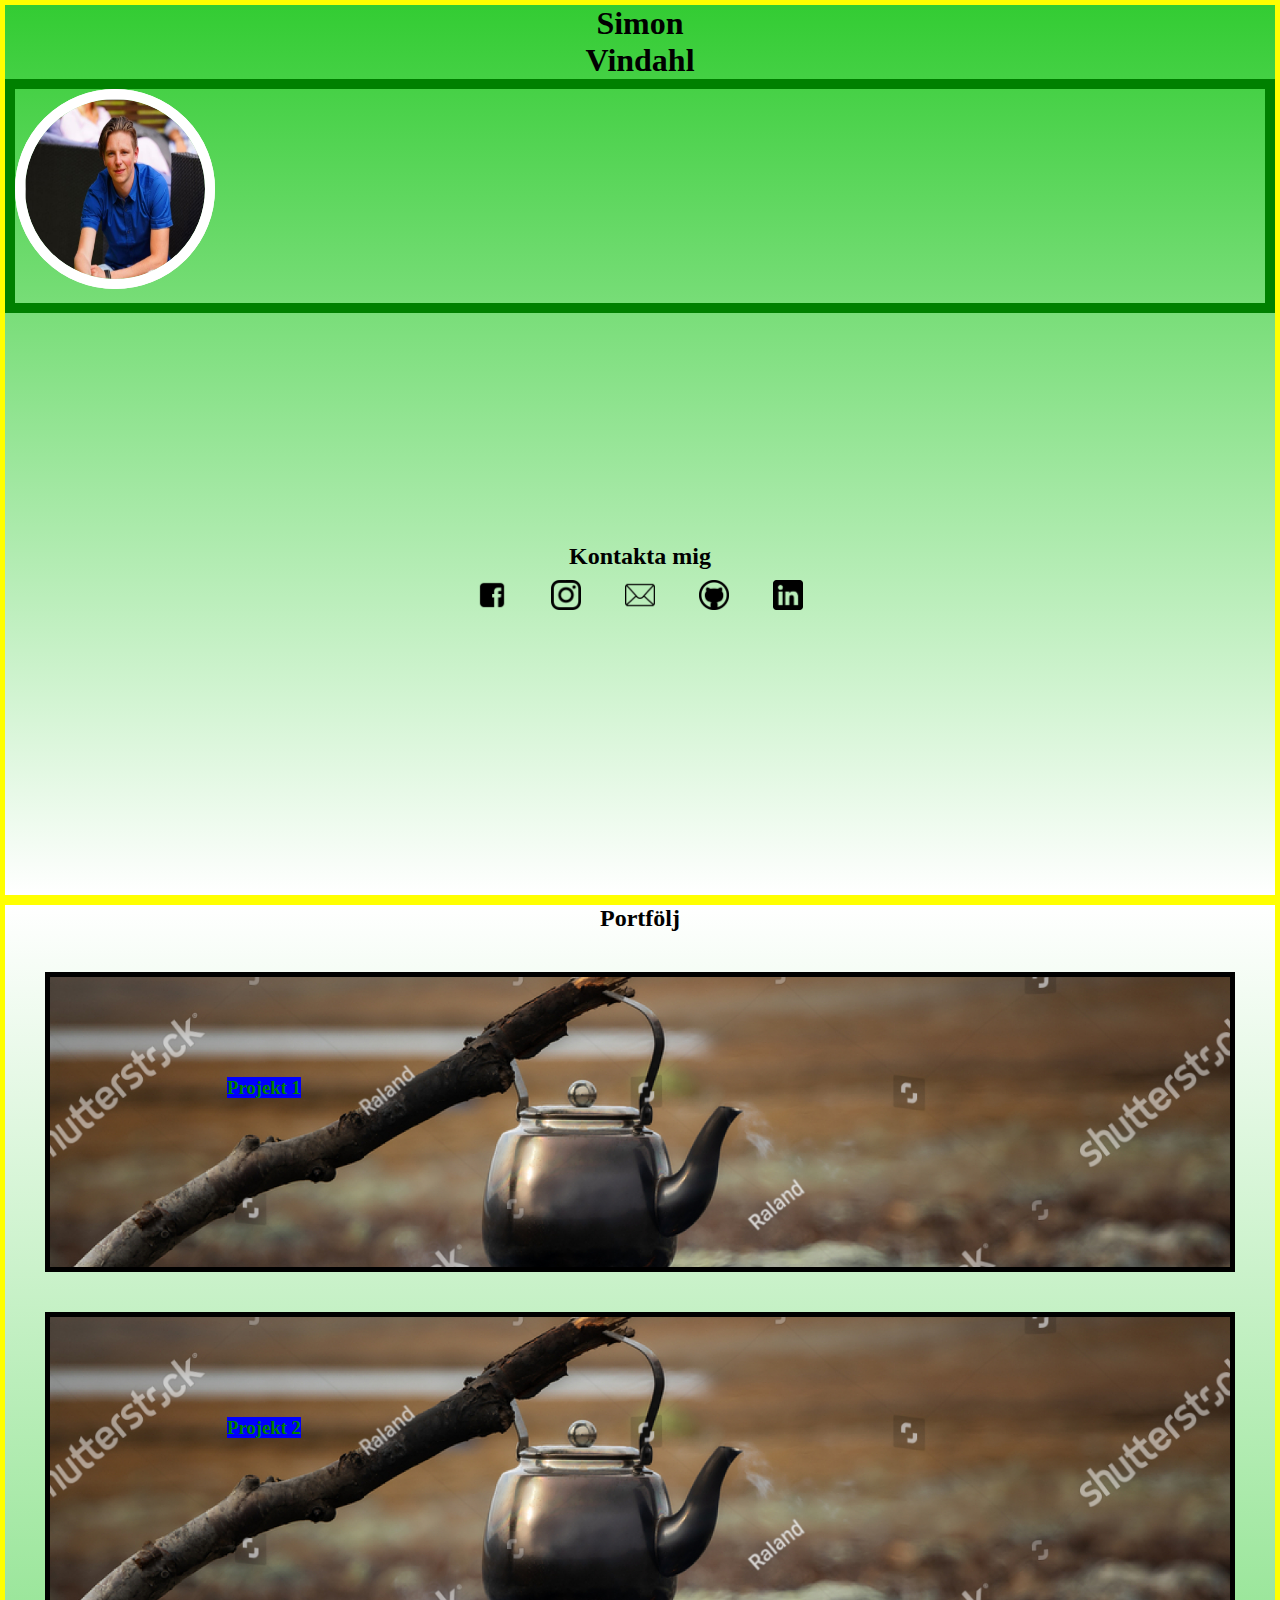
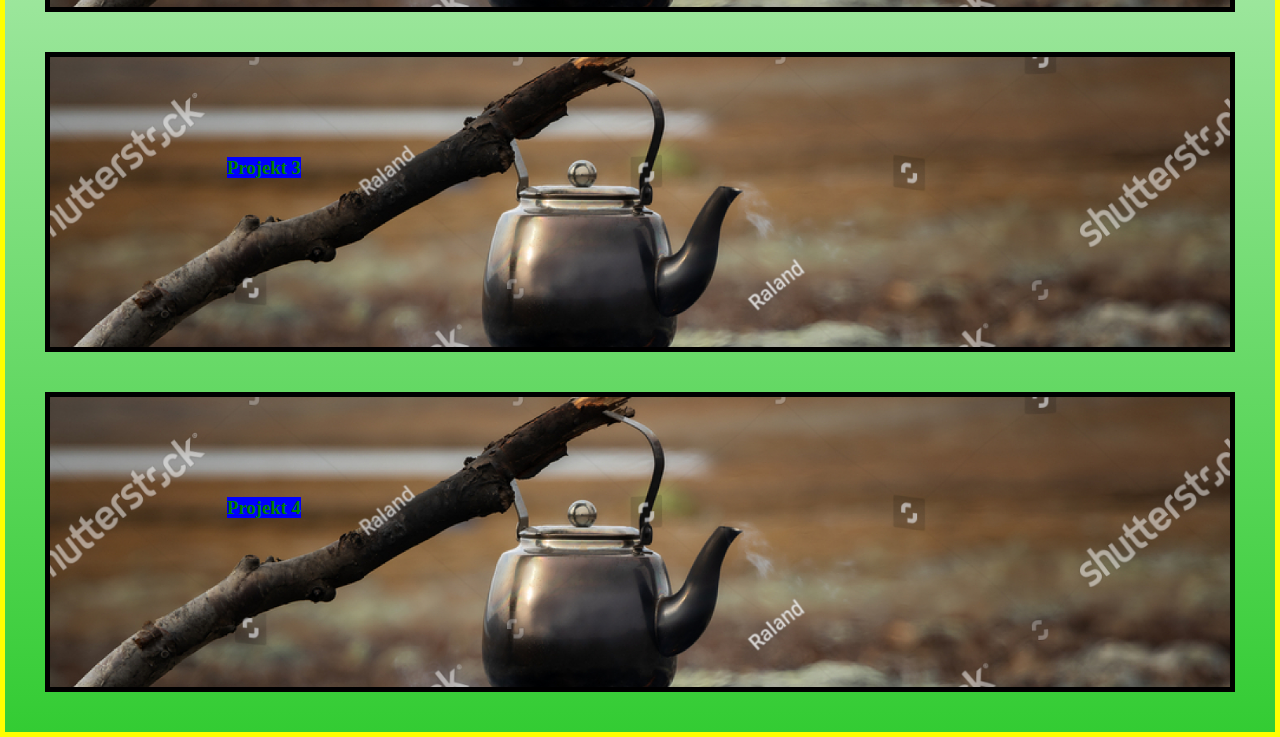
==== cv-test/index.html @ 83902703 "2.0" ====
<!DOCTYPE html>
<html lang="en">
  <head>
    <link rel="stylesheet" href="style.css" type="text/css" />
    <meta charset="UTF-8" />
    <meta http-equiv="X-UA-Compatible" content="IE=edge" />
    <meta name="viewport" content="width=device-width, initial-scale=1.0" />
    <title>Document</title>
  </head>
  <body>
    <header></header>
    <section class="section-one">
      <div class="heading-profile">
        <h1>
          Simon<br />
          Vindahl
        </h1>
        <div class="profile-picture">
          <img
            class="center"
            src="https://acegif.com/wp-content/uploads/gif/confetti-10.gif"
            style="width: 200px; max-width: 200px; height: 200px"
          />
          <img
            class="center-me"
            src="me.klippt.jpg"
            style="width: 200px; max-width: 200px; height: 200px"
          />
        </div>
      </div>
      <div class="contact">
        <h2>Kontakta mig</h2>
        <ul>
          <li>
            <a href="#"> <img alt="Facebook" src="facebook.png" /></a>
          </li>
          <li>
            <a href="#"> <img alt="Instagram" src="instagram.png" /></a>
          </li>
          <li>
            <a href="#"> <img alt="Mail" src="mail.png" /></a>
          </li>
          <li>
            <a href="#"> <img alt="Github" src="github.png" /></a>
          </li>
          <li>
            <a href="#"> <img alt="Linkedin" src="linkedin.png" /></a>
          </li>
        </ul>
      </div>
    </section>
    <section class="section-two">
      <h2>Portfölj</h2>
      <div class="portfolio">
        <article class="box portfolio-one">
          <a href="#">
            <h3>
              <span>Projekt 1</span>
            </h3></a
          >
        </article>
        <article class="box portfolio-two">
          <a href="#">
            <h3><span>Projekt 2</span></h3></a
          >
        </article>
        <article class="box portfolio-three">
          <a href="#">
            <h3><span>Projekt 3</span></h3></a
          >
        </article>
        <article class="box portfolio-four">
          <a href="#">
            <h3><span>Projekt 4</span></h3></a
          >
        </article>
      </div>
    </section>
    <section class="section-three"></section>
  </body>
</html>
---- cv-test/style.css ----
html{
    scroll-behavior: smooth;
  }
  body, html {
    width: 100%;
    height: 100%;
    margin: 0;
    font-family: Rubik, 'Times New Roman', Times, serif;
    
  }
  * {
    box-sizing: border-box;
    margin: 0;
    padding: 0;
  }


  .section-one{
    position:relative;
    background: linear-gradient(to bottom, #33cc33 0%, #ffffff 100%);
    border: 5px solid yellow;
    min-height: 100vh;
  }

  

  .section-one h1{
    text-align: center;
    
  }

  .profile-picture{
    border: 10px solid green;
    position: relative;
    
  
  } 

  .profile-picture img{
    animation-duration: 1000ms;
    animation-iteration-count: infinite;
    animation-timing-function: linear; 
    animation-name: spin;

  }

  @keyframes spin {
    from {
        transform:rotate(0deg);
    }
    to {
        transform:rotate(360deg);
    }
}

  .profile-picture img{
    border: 10px solid white;
    border-radius: 150px;

  }


  .center {
    
    
    position: relative;
  top: 0;
  left: 0;
  border: 1px red solid;
  z-index: 1;
  }

  .center-me{
    position: absolute;
    top: 0;
    left: 0;
    z-index: 0;
  }

.contact{

  min-height: 60vh;
  display: flex;
  align-items: center;
    flex-direction: column;
  justify-content: center;  
}

.contact li{
    display: inline-block;
     padding: 10px 20px; 
    
    
    
}

.contact li img{
  width:30px;
  height: 30px;
  
}



.section-two{
    position:relative;
    background: linear-gradient(to bottom, #ffffff 0%, #33cc33 100%);
    border: 5px solid yellow;
    min-height: 100vh;
  }

  .section-two h2{
    text-align: center;
    
  }

 .portfolio a{
  position: absolute;
  width: 100%;
  height: 100%;
  z-index: 1;
     
    
  } 

  .link-one span{
    position: absolute;
  width: 100%;
  height: 100%;
  top: 0;
  left: 0;
  z-index: 1;
    
  }


  .portfolio span {
color: green;
background-color: blue;
margin: 15%;

}

.portfolio h3{
    position:relative;
    top:100px;
    overflow: hidden;
    white-space: nowrap;    
}

  .portfolio-one{
margin: 40px;
height:300px;
border: 5px solid black;
background: url("bakgrund.jpg") no-repeat center;
background-size: cover;
background-color: #cccccc;
position: relative;

}

.portfolio-two{
    margin: 40px;
    height:300px;
    border: 5px solid black;
    background: url("bakgrund.jpg") no-repeat center;
    background-size: cover;
    background-color: #cccccc;
    position: relative;
  }

.portfolio-three{
    margin: 40px;
    height:300px;
    border: 5px solid black;
    background: url("bakgrund.jpg") no-repeat center;
    background-size: cover;
    background-color: #cccccc;
    position: relative;
  } 

  .portfolio-four{
      margin: 40px;
      height:300px;
      border: 5px solid black;
      background: url("bakgrund.jpg") no-repeat center;
      background-size: cover;
      background-color: #cccccc;
      position: relative;
    } 

    .portfolio-one:hover{
      opacity: 60%;
      border-color: white;
      transition: all 1s;
      box-shadow: 0 0 20px 20px #000000;
    }

    .portfolio-two:hover{
      opacity: 60%;
      border-color: white;
      transition: all 1s;
      box-shadow: 0 0 20px 20px #000000;
    }
    .portfolio-three:hover{
      opacity: 60%;
      border-color: white;
      transition: all 1s;
      box-shadow: 0 0 20px 20px #000000;
    }
    .portfolio-four:hover{
      opacity: 60%;
      border-color: white;
      transition: all 1s;
      box-shadow: 0 0 20px 20px #000000;
    }
.box{
  transition: all 1s;
}
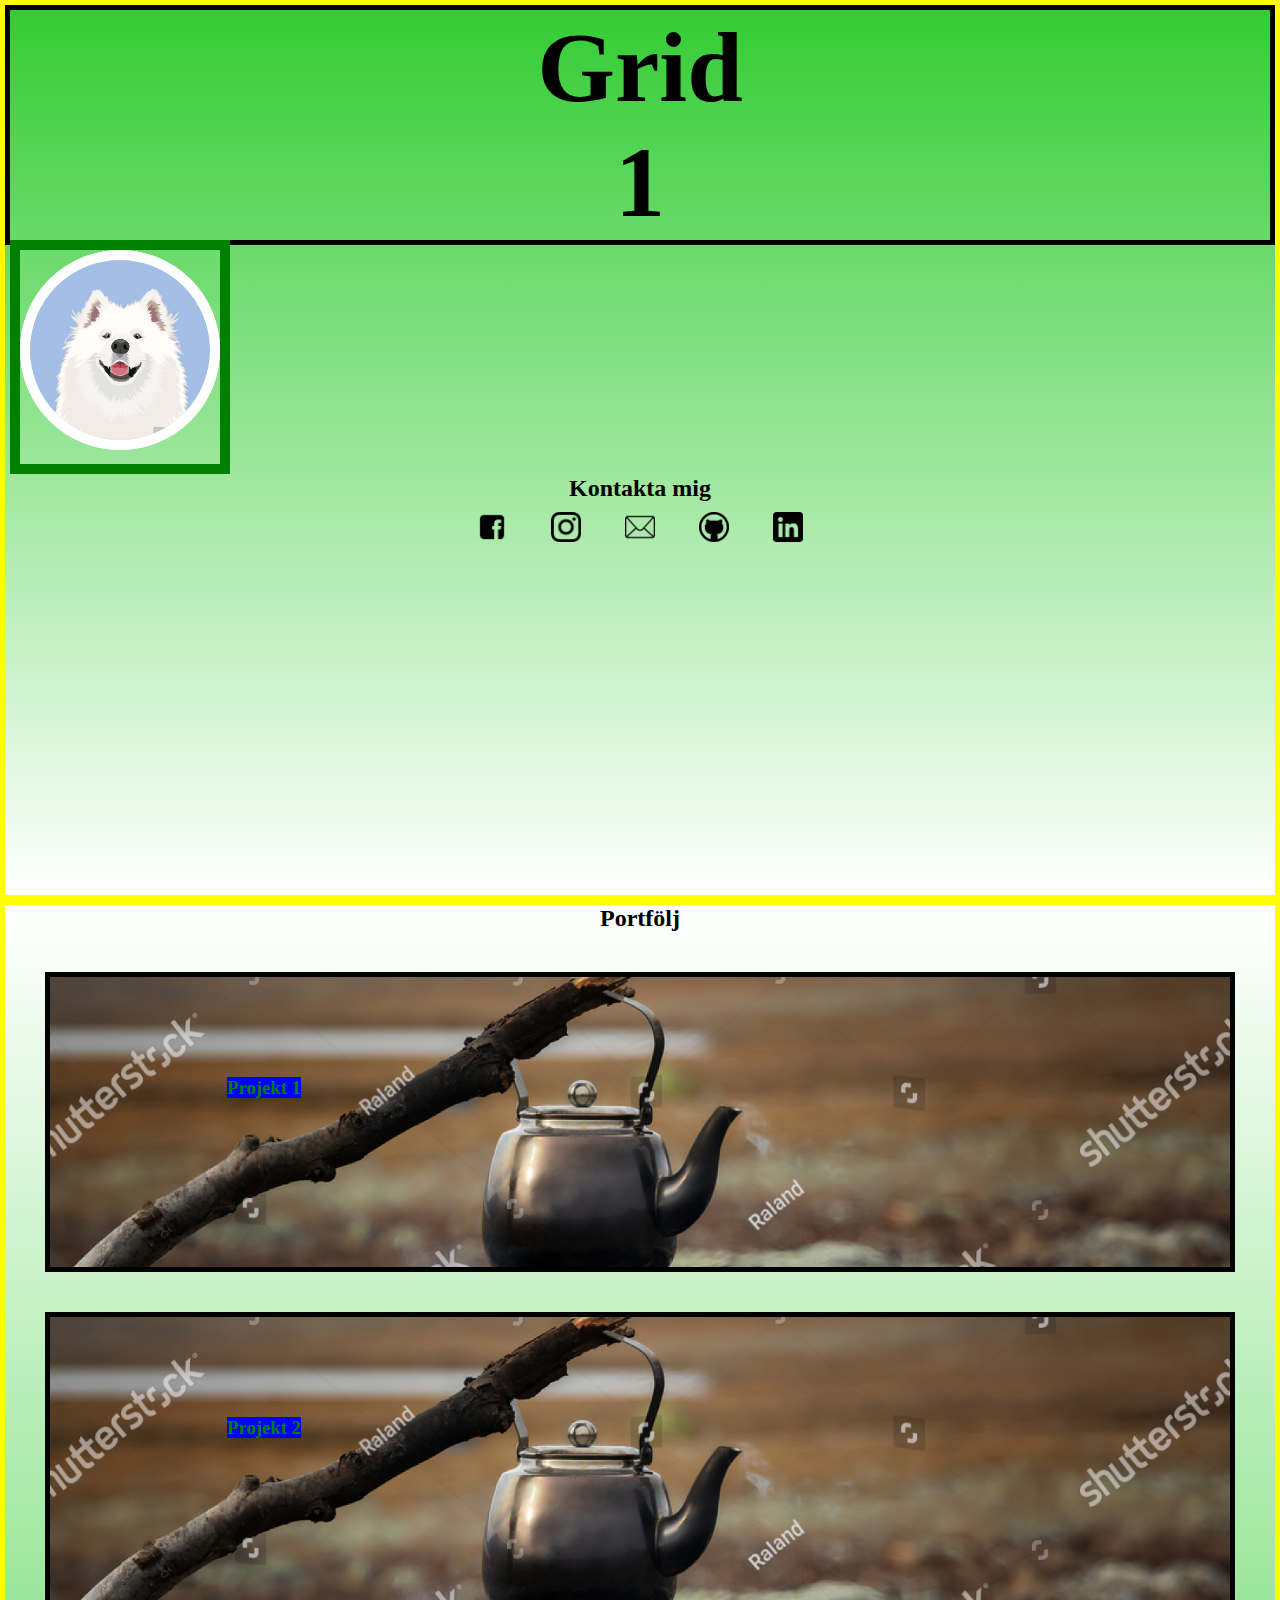
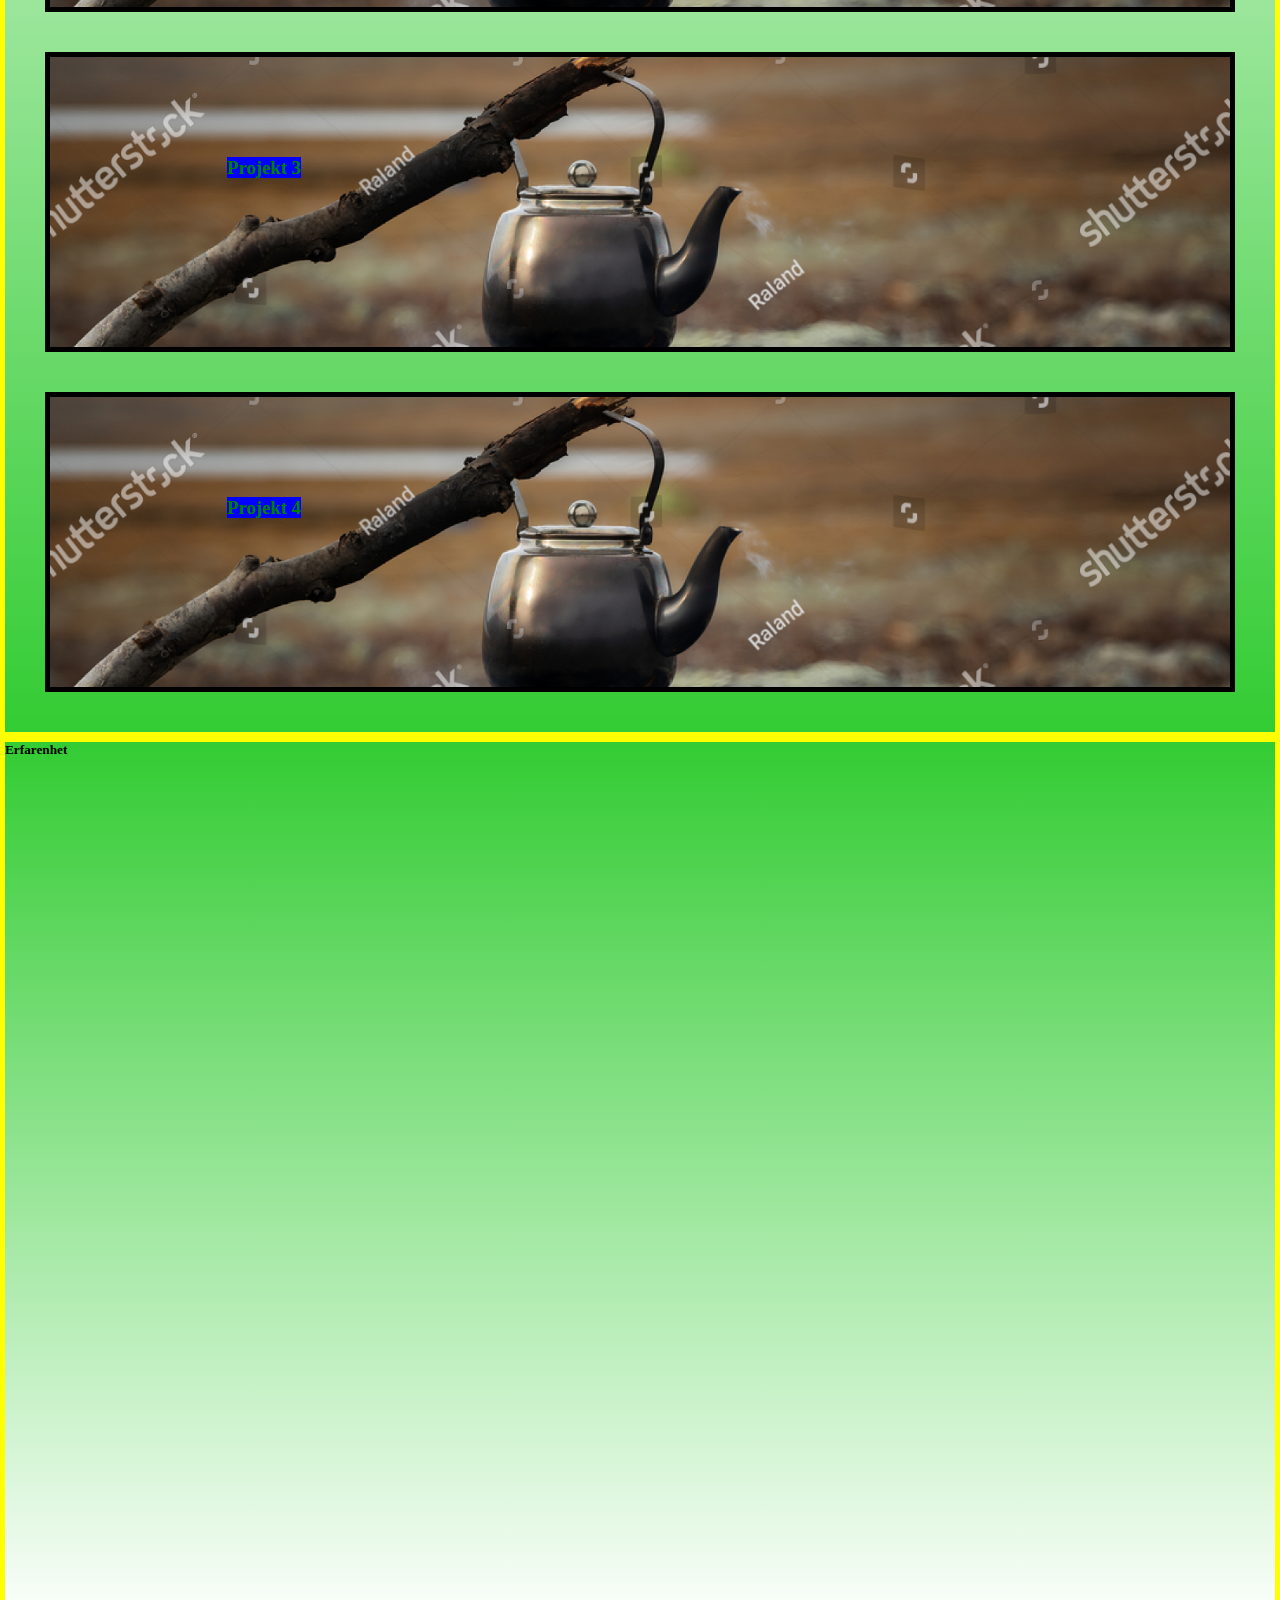
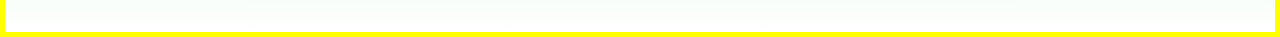
==== commit b32e71c6: "3.0" ====
--- a/cv-test/index.html
+++ b/cv-test/index.html
@@ -8,45 +8,55 @@
     <title>Document</title>
   </head>
   <body>
-    <header></header>
+    <header>
+      <!-- Menu -->
+    </header>
     <section class="section-one">
-      <div class="heading-profile">
-        <h1>
-          Simon<br />
-          Vindahl
-        </h1>
-        <div class="profile-picture">
-          <img
-            class="center"
-            src="https://acegif.com/wp-content/uploads/gif/confetti-10.gif"
-            style="width: 200px; max-width: 200px; height: 200px"
-          />
-          <img
-            class="center-me"
-            src="me.klippt.jpg"
-            style="width: 200px; max-width: 200px; height: 200px"
-          />
+      <div class="grid-container">
+        <div class="grid-item-1">
+          <h1>
+            Grid<br />
+            1
+          </h1>
+        </div>
+        <div class="grid-item-2">
+          <div class="profile-picture">
+            <img
+              class="center"
+              src="https://acegif.com/wp-content/uploads/gif/confetti-10.gif"
+              style="width: 200px; max-width: 200px; height: 200px"
+            />
+            <!-- Ändra storlek -->
+            <img
+              class="center-me"
+              src="me.klippt.jpg"
+              style="width: 200px; max-width: 200px; height: 200px"
+            />
+            <!-- Ändra storlek -->
+          </div>
         </div>
       </div>
       <div class="contact">
         <h2>Kontakta mig</h2>
-        <ul>
-          <li>
-            <a href="#"> <img alt="Facebook" src="facebook.png" /></a>
-          </li>
-          <li>
-            <a href="#"> <img alt="Instagram" src="instagram.png" /></a>
-          </li>
-          <li>
-            <a href="#"> <img alt="Mail" src="mail.png" /></a>
-          </li>
-          <li>
-            <a href="#"> <img alt="Github" src="github.png" /></a>
-          </li>
-          <li>
-            <a href="#"> <img alt="Linkedin" src="linkedin.png" /></a>
-          </li>
-        </ul>
+        <section>
+          <ul>
+            <li>
+              <a href="#"> <img alt="Facebook" src="facebook.png" /></a>
+            </li>
+            <li>
+              <a href="#"> <img alt="Instagram" src="instagram.png" /></a>
+            </li>
+            <li>
+              <a href="#"> <img alt="Mail" src="mail.png" /></a>
+            </li>
+            <li>
+              <a href="#"> <img alt="Github" src="github.png" /></a>
+            </li>
+            <li>
+              <a href="#"> <img alt="Linkedin" src="linkedin.png" /></a>
+            </li>
+          </ul>
+        </section>
       </div>
     </section>
     <section class="section-two">
@@ -76,6 +86,6 @@
         </article>
       </div>
     </section>
-    <section class="section-three"></section>
+    <section class="section-three"><h5>Erfarenhet</h5></section>
   </body>
 </html>
--- a/cv-test/style.css
+++ b/cv-test/style.css
@@ -14,7 +14,29 @@
     padding: 0;
   }
 
-
+h1{
+  font-size: 100px;
+}
+
+
+.grid-container{
+display: grid;
+border: 5px solid black;
+grid-template-columns: repeat();
+
+}
+
+.grid-item-1{
+  text-align: center;
+  
+ 
+  
+}
+.grid-item-2{
+ 
+  
+  
+}
   .section-one{
     position:relative;
     background: linear-gradient(to bottom, #33cc33 0%, #ffffff 100%);
@@ -24,14 +46,12 @@
 
   
 
-  .section-one h1{
-    text-align: center;
-    
-  }
+  
 
   .profile-picture{
     border: 10px solid green;
-    position: relative;
+    position: absolute;
+
     
   
   } 
@@ -41,6 +61,7 @@
     animation-iteration-count: infinite;
     animation-timing-function: linear; 
     animation-name: spin;
+    
 
   }
 
@@ -89,7 +110,7 @@
 .contact li{
     display: inline-block;
      padding: 10px 20px; 
-    
+     
     
     
 }
@@ -97,6 +118,15 @@
 .contact li img{
   width:30px;
   height: 30px;
+  transition: all 1s;
+}
+
+
+.contact li img:hover{
+  transition: all 0.1s;
+      box-shadow: 0 0 10px 10px white;
+      background-color: white;
+      
   
 }
 
@@ -214,6 +244,13 @@
       transition: all 1s;
       box-shadow: 0 0 20px 20px #000000;
     }
-.box{
+.box, .contact{
   transition: all 1s;
 }
+
+.section-three{
+  position:relative;
+  background: linear-gradient(to bottom, #33cc33 0%, #ffffff 100%);
+  border: 5px solid yellow;
+  min-height: 100vh;
+}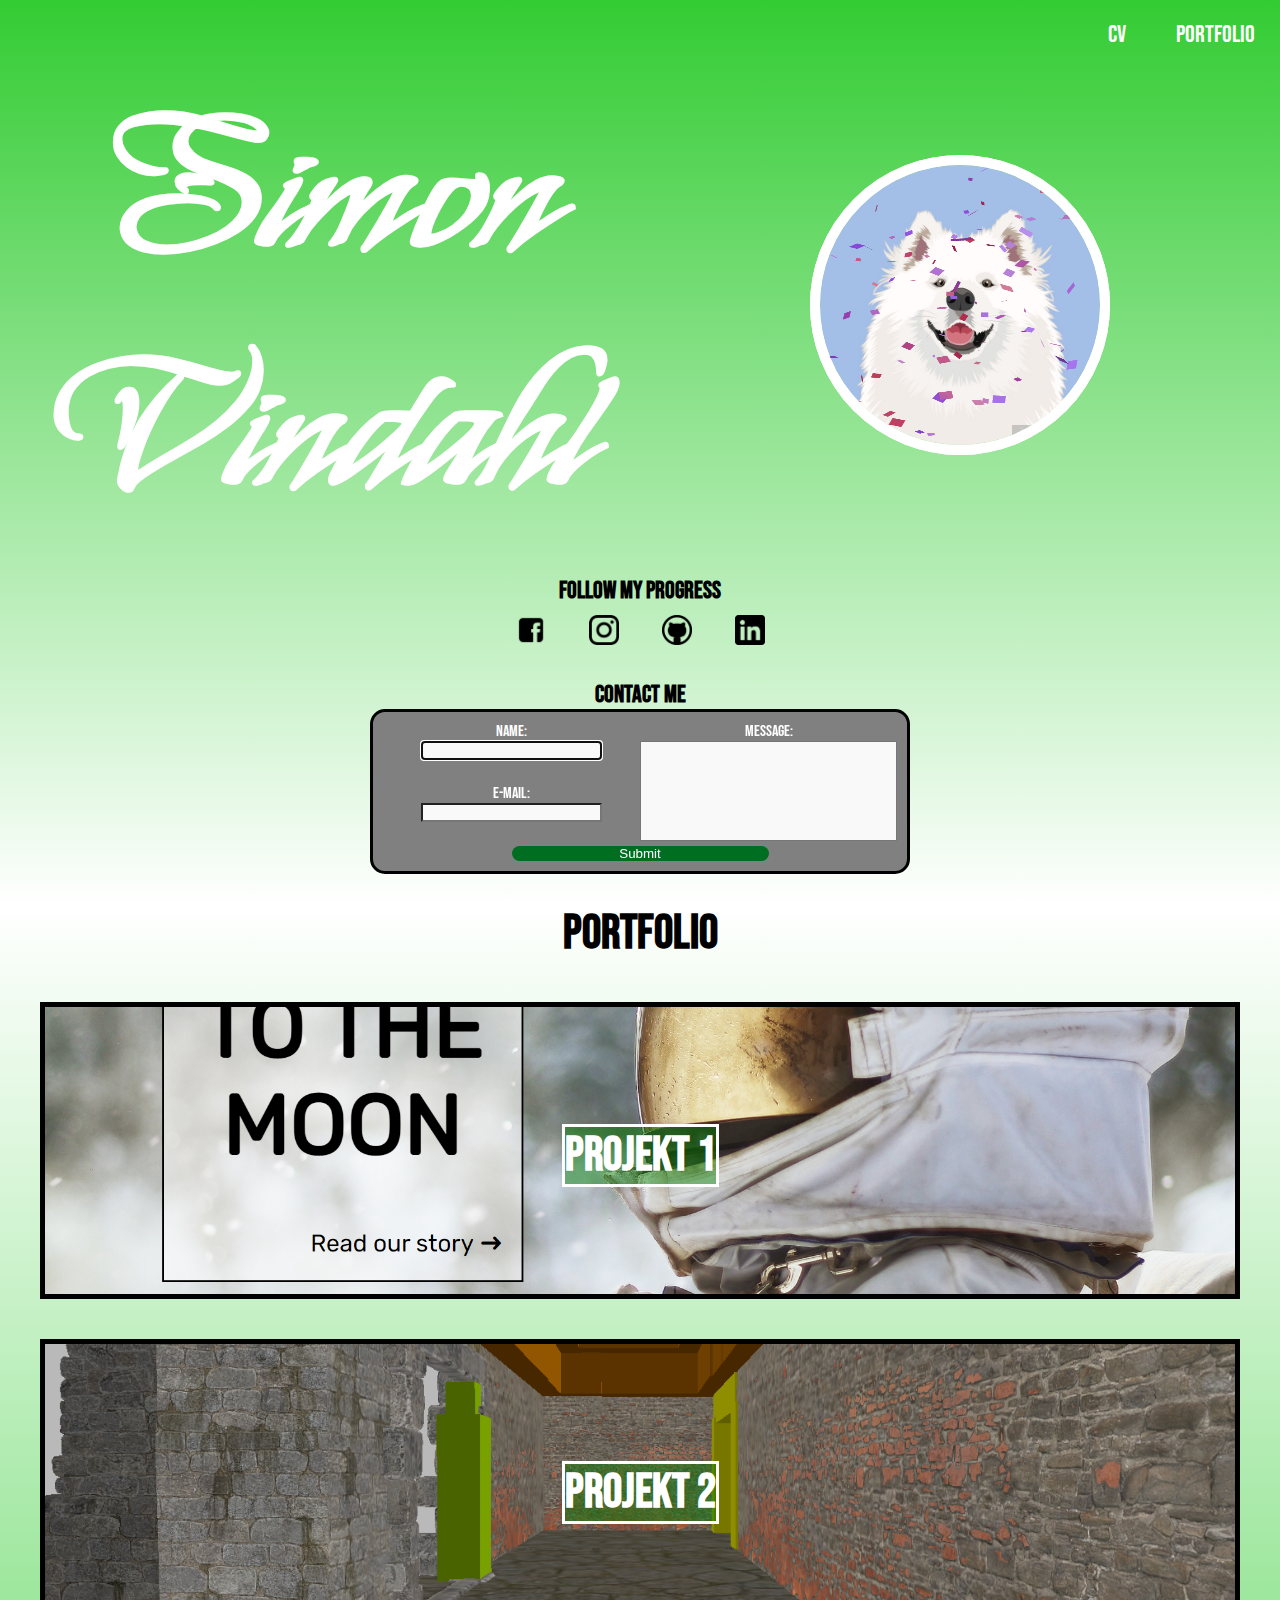
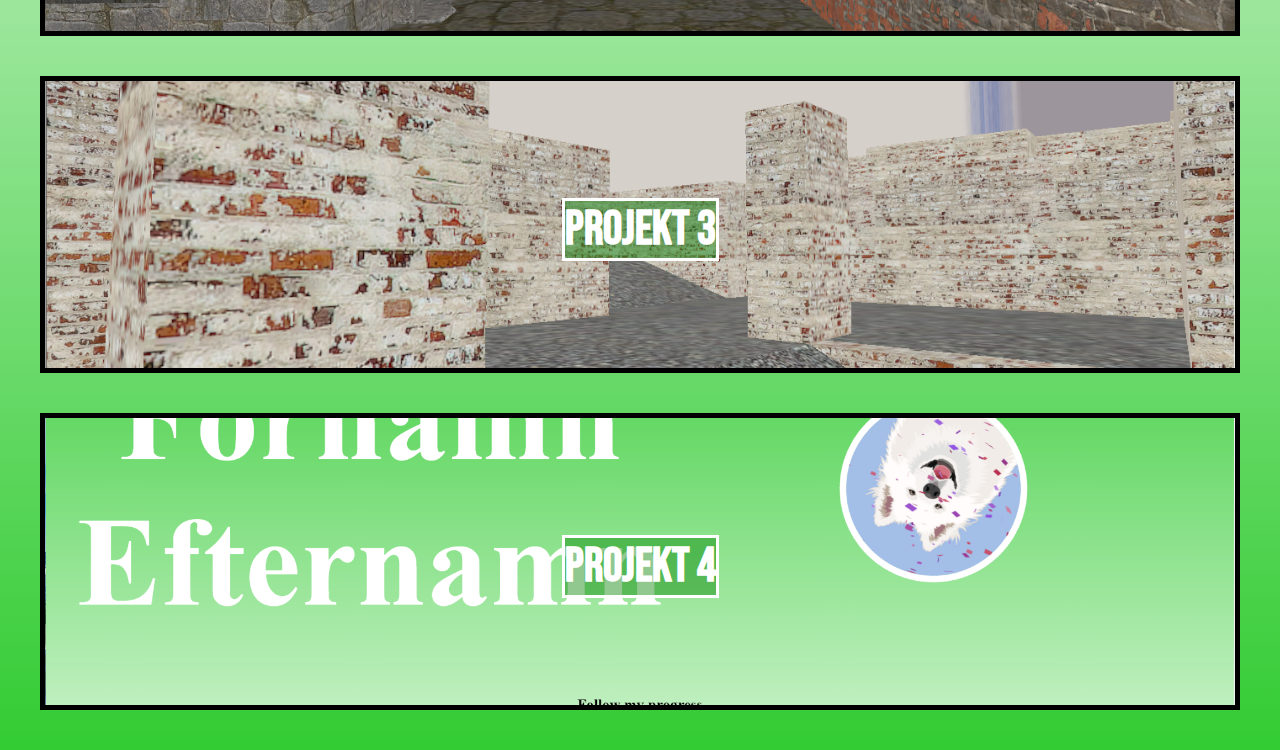
==== commit 9b88f5da: "Torsdag" ====
--- a/cv-test/index.html
+++ b/cv-test/index.html
@@ -2,43 +2,50 @@
 <html lang="en">
   <head>
     <link rel="stylesheet" href="style.css" type="text/css" />
+    <link rel="preconnect" href="https://fonts.googleapis.com" />
+    <link rel="preconnect" href="https://fonts.gstatic.com" crossorigin />
+    <link
+      href="https://fonts.googleapis.com/css2?family=My+Soul&display=swap"
+      rel="stylesheet"
+    />
+    <link rel="preconnect" href="https://fonts.googleapis.com" />
+    <link rel="preconnect" href="https://fonts.gstatic.com" crossorigin />
+    <link
+      href="https://fonts.googleapis.com/css2?family=Bebas+Neue&display=swap"
+      rel="stylesheet"
+    />
     <meta charset="UTF-8" />
     <meta http-equiv="X-UA-Compatible" content="IE=edge" />
     <meta name="viewport" content="width=device-width, initial-scale=1.0" />
-    <title>Document</title>
+    <title>Portfolio</title>
   </head>
   <body>
-    <header>
-      <!-- Menu -->
-    </header>
+    <header></header>
     <section class="section-one">
+      <nav>
+        <ul class="nav-list">
+          <li><a href="#">CV</a></li>
+          <li><a href="#section-two">Portfolio</a></li>
+        </ul>
+      </nav>
       <div class="grid-container">
         <div class="grid-item-1">
           <h1>
-            Grid<br />
-            1
+            Simon<br />
+            Vindahl
           </h1>
         </div>
         <div class="grid-item-2">
           <div class="profile-picture">
-            <img
-              class="center"
-              src="https://acegif.com/wp-content/uploads/gif/confetti-10.gif"
-              style="width: 200px; max-width: 200px; height: 200px"
-            />
-            <!-- Ändra storlek -->
-            <img
-              class="center-me"
-              src="me.klippt.jpg"
-              style="width: 200px; max-width: 200px; height: 200px"
-            />
-            <!-- Ändra storlek -->
+            <img class="center" src="confetti" />
+
+            <img class="center-me" src="me.klippt.jpg" />
           </div>
         </div>
       </div>
-      <div class="contact">
-        <h2>Kontakta mig</h2>
-        <section>
+      <section class="contact">
+        <h2>Follow my progress</h2>
+        <div class="contact-icon">
           <ul>
             <li>
               <a href="#"> <img alt="Facebook" src="facebook.png" /></a>
@@ -47,20 +54,39 @@
               <a href="#"> <img alt="Instagram" src="instagram.png" /></a>
             </li>
             <li>
-              <a href="#"> <img alt="Mail" src="mail.png" /></a>
-            </li>
-            <li>
               <a href="#"> <img alt="Github" src="github.png" /></a>
             </li>
             <li>
               <a href="#"> <img alt="Linkedin" src="linkedin.png" /></a>
             </li>
           </ul>
-        </section>
-      </div>
+        </div>
+        <div class="contact-me">
+          <h2>Contact me</h2>
+
+          <form id="contact-form" action="" method="post">
+            <fieldset class="one">
+              <label for="fname"> Name:</label><br />
+              <input type="text" tabindex="1" required autofocus />
+            </fieldset>
+            <fieldset class="three">
+              <label for="msg">Message:</label><br />
+              <textarea tabindex="3" rows="10" cols="30" required></textarea>
+            </fieldset>
+
+            <fieldset class="two">
+              <label for="mail">E-mail:</label><br />
+              <input type="email" tabindex="2" required />
+            </fieldset>
+            <fieldset class="four">
+              <button name="submit" type="submit" tabindex="4">Submit</button>
+            </fieldset>
+          </form>
+        </div>
+      </section>
     </section>
-    <section class="section-two">
-      <h2>Portfölj</h2>
+    <section class="section-two" id="section-two">
+      <h2>Portfolio</h2>
       <div class="portfolio">
         <article class="box portfolio-one">
           <a href="#">
@@ -86,6 +112,6 @@
         </article>
       </div>
     </section>
-    <section class="section-three"><h5>Erfarenhet</h5></section>
+    <!-- <section class="section-three"><h5>Erfarenhet</h5></section> -->
   </body>
 </html>
--- a/cv-test/style.css
+++ b/cv-test/style.css
@@ -5,7 +5,8 @@
     width: 100%;
     height: 100%;
     margin: 0;
-    font-family: Rubik, 'Times New Roman', Times, serif;
+    
+    font-family: 'Bebas Neue', cursive, 'Times New Roman', Times, serif;
     
   }
   * {
@@ -14,34 +15,88 @@
     padding: 0;
   }
 
-h1{
-  font-size: 100px;
-}
+  
+nav {
+  display: flex;
+  justify-content: right;
+  align-items: center;
+  background-color: transparent;
+  
+  
+  
+}
+
+
+.nav-list  {
+  list-style-type: none;
+  display: flex;
+}
+
+.nav-list li {
+  margin: 20px;
+  
+}
+
+.nav-list li a{
+  color: white;
+    text-decoration: none;
+    padding: 5px;
+    transition: 0.2s;
+    border-radius: 6px;
+    font-size: 1.5rem;
+    
+  
+}
+
+.nav-list li a:hover {
+  
+   
+   background-color: BLACK;
+   
+    
+}
+
+
+
+
+
 
 
 .grid-container{
 display: grid;
-border: 5px solid black;
-grid-template-columns: repeat();
+grid-template-columns: repeat(2, 1fr);
+grid-template-rows: 1fr; 
+
 
 }
 
 .grid-item-1{
   text-align: center;
-  
- 
+  display: flex;
+  justify-content: center;
+  align-items: center;
+  
+  font-size: 7vw;
+  color: white;
+  font-family: 'My Soul', cursive, sans;
+  
   
 }
 .grid-item-2{
- 
-  
-  
+  
+  display: flex;
+  justify-content: center;
+  align-items: center;
+  
+  
+    
 }
   .section-one{
     position:relative;
     background: linear-gradient(to bottom, #33cc33 0%, #ffffff 100%);
-    border: 5px solid yellow;
+    
     min-height: 100vh;
+    
   }
 
   
@@ -49,20 +104,21 @@
   
 
   .profile-picture{
-    border: 10px solid green;
+    
     position: absolute;
-
+    
     
   
   } 
 
   .profile-picture img{
-    animation-duration: 1000ms;
+    animation-duration: 10000ms;
     animation-iteration-count: infinite;
     animation-timing-function: linear; 
     animation-name: spin;
     
-
+    width: 300px;
+    height: 300px;
   }
 
   @keyframes spin {
@@ -100,17 +156,22 @@
 
 .contact{
 
-  min-height: 60vh;
-  display: flex;
-  align-items: center;
-    flex-direction: column;
-  justify-content: center;  
-}
+  min-height: 40vh;
+  display: flex;
+  flex-direction: column;
+  align-items: center;
+  justify-content: center;
+
+}
+
+
+
+
 
 .contact li{
     display: inline-block;
      padding: 10px 20px; 
-     
+    
     
     
 }
@@ -119,6 +180,7 @@
   width:30px;
   height: 30px;
   transition: all 1s;
+  
 }
 
 
@@ -126,6 +188,7 @@
   transition: all 0.1s;
       box-shadow: 0 0 10px 10px white;
       background-color: white;
+      transform: scale(1.1);
       
   
 }
@@ -135,12 +198,14 @@
 .section-two{
     position:relative;
     background: linear-gradient(to bottom, #ffffff 0%, #33cc33 100%);
-    border: 5px solid yellow;
+    overflow: hidden;
     min-height: 100vh;
   }
 
   .section-two h2{
     text-align: center;
+    font-size: 3rem;
+
     
   }
 
@@ -149,40 +214,37 @@
   width: 100%;
   height: 100%;
   z-index: 1;
-     
+
     
   } 
-
-  .link-one span{
-    position: absolute;
-  width: 100%;
-  height: 100%;
-  top: 0;
-  left: 0;
-  z-index: 1;
-    
-  }
-
-
-  .portfolio span {
-color: green;
-background-color: blue;
-margin: 15%;
-
-}
-
+.portfolio a{
+  text-decoration:none;
+}
+   
 .portfolio h3{
-    position:relative;
-    top:100px;
-    overflow: hidden;
-    white-space: nowrap;    
-}
+  text-align: center;
+vertical-align: middle;
+line-height: 33vh;
+font-size: 3rem;
+position:relative;
+overflow: hidden;
+white-space: nowrap;
+color: white;
+}
+
+.portfolio span{
+  background-color: rgba(0, 128, 0, 0.437);
+  border: 3px solid white;
+  
+}
+
 
   .portfolio-one{
 margin: 40px;
-height:300px;
+
+height:33vh;
 border: 5px solid black;
-background: url("bakgrund.jpg") no-repeat center;
+background: url("projekt-1.png") no-repeat center;
 background-size: cover;
 background-color: #cccccc;
 position: relative;
@@ -191,9 +253,9 @@
 
 .portfolio-two{
     margin: 40px;
-    height:300px;
+    height:33vh;
     border: 5px solid black;
-    background: url("bakgrund.jpg") no-repeat center;
+    background: url("projekt-2.png") no-repeat center;
     background-size: cover;
     background-color: #cccccc;
     position: relative;
@@ -201,22 +263,24 @@
 
 .portfolio-three{
     margin: 40px;
-    height:300px;
+    height:33vh;
     border: 5px solid black;
-    background: url("bakgrund.jpg") no-repeat center;
+    background: url("projekt-3.png") no-repeat center;
     background-size: cover;
     background-color: #cccccc;
     position: relative;
   } 
 
   .portfolio-four{
-      margin: 40px;
-      height:300px;
+    margin: 40px;
+      height:33vh;
       border: 5px solid black;
-      background: url("bakgrund.jpg") no-repeat center;
+      background-color: transparent;
+      background: url("projekt-4.png") no-repeat center;
       background-size: cover;
       background-color: #cccccc;
       position: relative;
+      
     } 
 
     .portfolio-one:hover{
@@ -248,9 +312,152 @@
   transition: all 1s;
 }
 
-.section-three{
-  position:relative;
-  background: linear-gradient(to bottom, #33cc33 0%, #ffffff 100%);
-  border: 5px solid yellow;
+.contact-me{
+  text-align: center;
+  margin-top: 20px;
+  font-size: 1rem;
+}
+
+#contact-form{
+  display:grid;
+  grid-template-columns: repeat(2, 1fr);
+grid-template-rows: repeat(2, 1fr);
+border: 3px solid black;
+text-align: center;
+background-color: gray;
+padding: 10px;
+color:white;
+border-radius: 15px;
+}
+
+fieldset{
+  border:none;
+}
+input, textarea{
+  
+  background-color: #F9F9F9;
+  
+  
+}
+.three{
+  grid-column:2;
+  grid-row: 1/3;
+  
+}
+
+.three textarea{
+  height: 100px;
+  max-width: 100%;
+  resize: none;
+  
+}
+
+.four{
+  grid-column:1/3;
+  grid-row: 3;
+  display: flex;
+  justify-content: center;
+  
+  
+}
+
+.four button{
+  cursor: pointer;
+  width: 50%;
+  border: none;
+  background: rgb(0, 110, 33);
+  color: #FFF;
+  border-radius: 15px;
+}
+
+.four button:hover{
+  background: #00ff0d;
+  transition: background-color 0.3s ease-in-out;
+}
+
+
+ @media screen and (max-width: 900px){
+.section-one{
   min-height: 100vh;
+}
+.section-two{
+  min-height: 100vh;
+}
+
+
+
+
+.grid-container{
+  display: flex;
+    flex-direction: column;
+    justify-content: space-evenly;
+    
+    margin: auto;
+    margin-bottom: 50px;
+    overflow: wrap;
+    
+    
+}
+
+.grid-item-1{
+  text-align: center;
+  font-size: 10vw;
+  
+ justify-content: center; 
+  align-items: center;
+  
+}
+.grid-item-2{
+  text-align: center;
+  justify-content: center; 
+  align-items: center;
+  
+   height: 250px;
+   
+   
+}
+
+.profile-picture img{
+   
+  width: 250px;
+  height: 250px;
+} 
+
+
+  
+} 
+
+@media screen and (max-width: 500px){
+  
+  
+
+   #contact-form{
+    display:grid;
+  display: grid;
+    grid-template-columns: 200px 1fr;
+
+  }
+
+  .one{
+    grid-column:1;
+    grid-row: 1;
+  }
+  .two{
+    grid-column:1;
+    grid-row: 2;
+  }
+
+  .three{
+    grid-column:1;
+    grid-row: 3;
+  }
+
+  .four{
+    grid-column:1;
+    grid-row: 4;
+  } 
+  .three textarea{
+    height: 6em;
+    width: 15em;
+  }
 }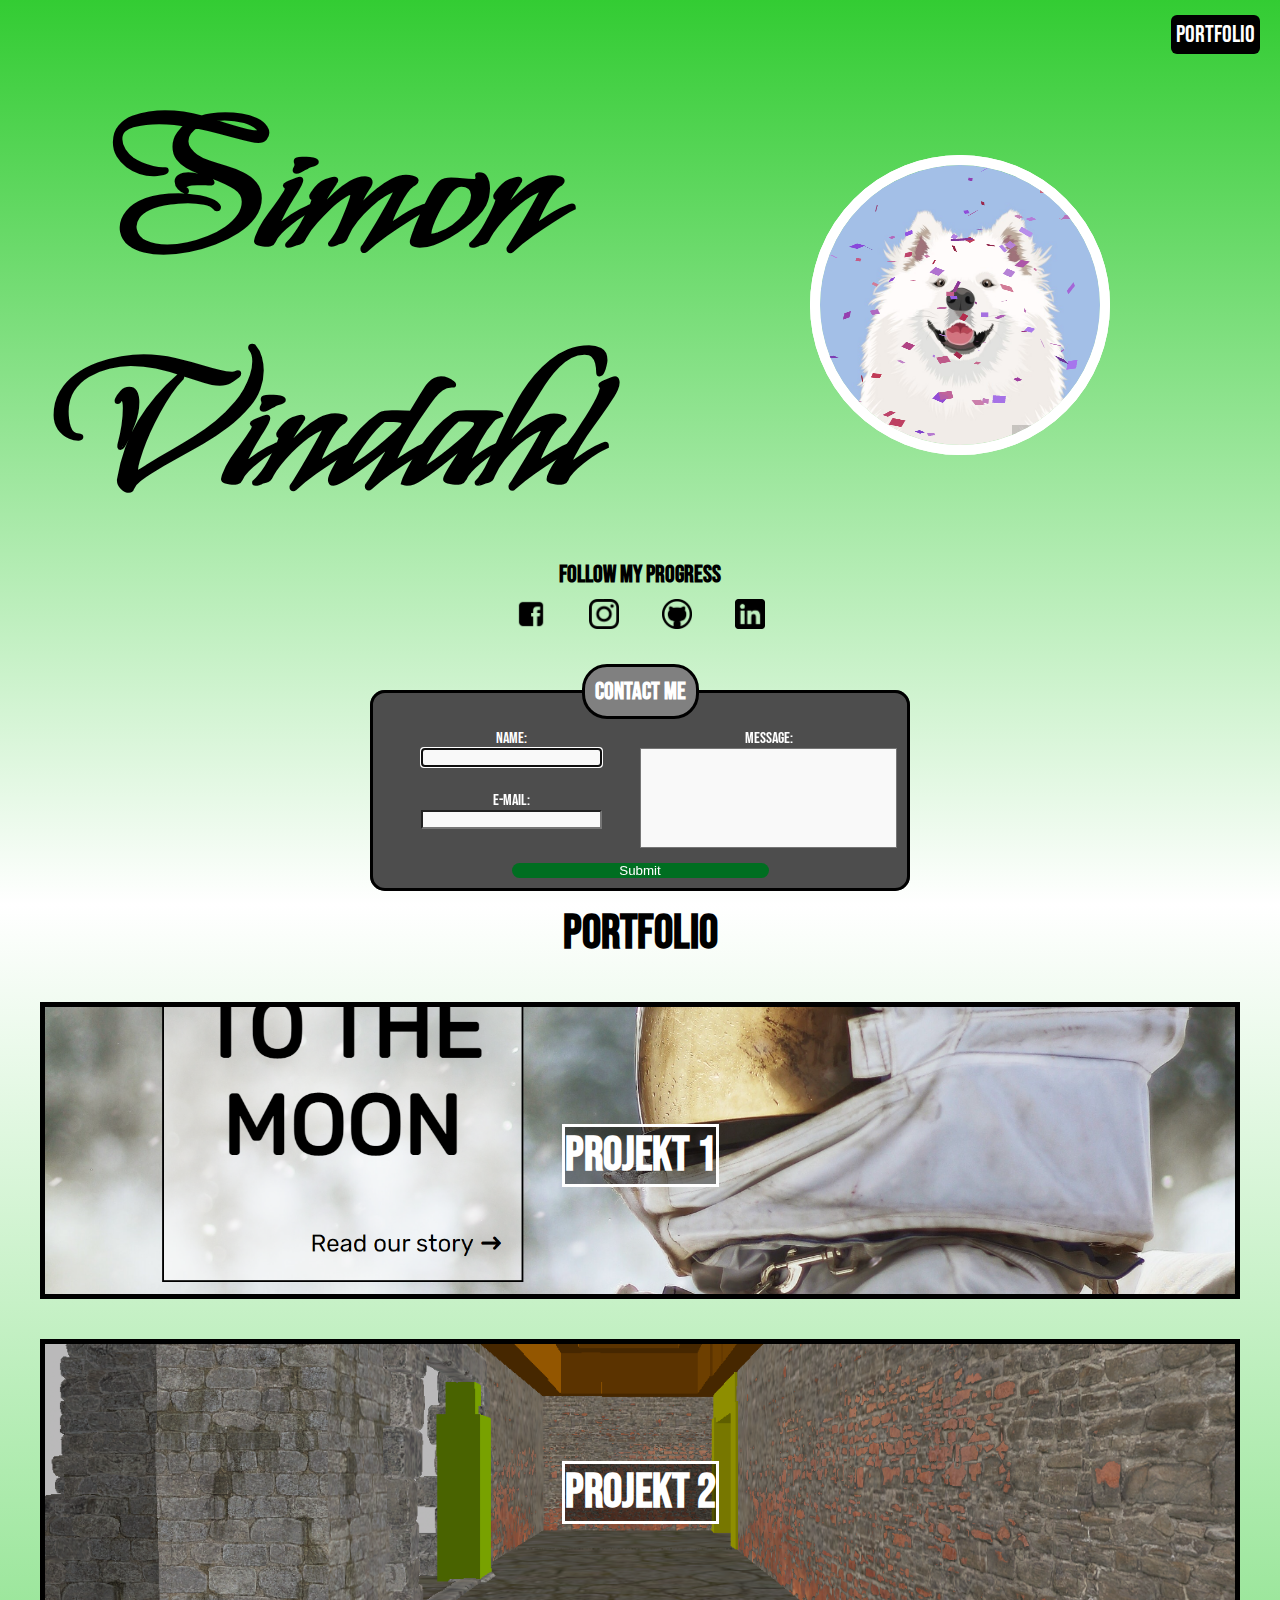
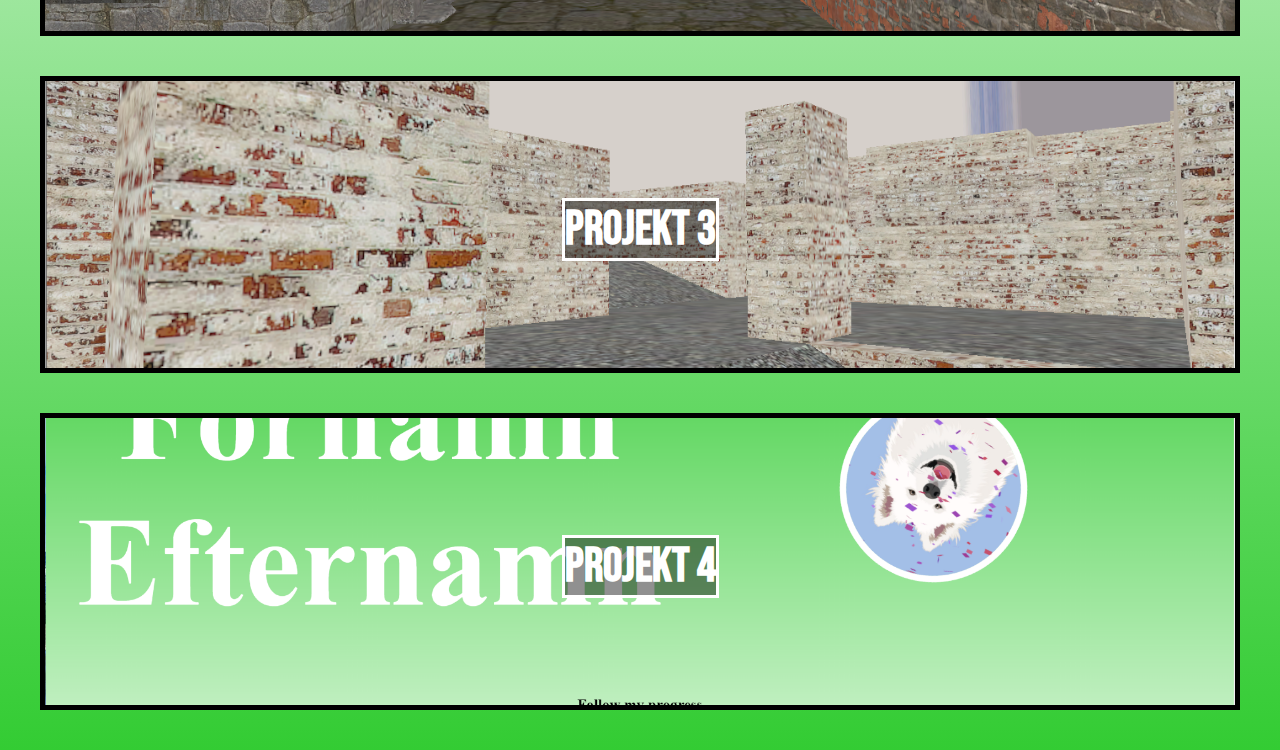
==== commit 54d61760: "fredag" ====
--- a/cv-test/index.html
+++ b/cv-test/index.html
@@ -24,7 +24,6 @@
     <section class="section-one">
       <nav>
         <ul class="nav-list">
-          <li><a href="#">CV</a></li>
           <li><a href="#section-two">Portfolio</a></li>
         </ul>
       </nav>
@@ -37,9 +36,9 @@
         </div>
         <div class="grid-item-2">
           <div class="profile-picture">
-            <img class="center" src="confetti" />
+            <img class="center" src="confetti" alt="Moving confetti" />
 
-            <img class="center-me" src="me.klippt.jpg" />
+            <img class="center-me" src="dog.jpg" alt="dog" />
           </div>
         </div>
       </div>
@@ -62,26 +61,51 @@
           </ul>
         </div>
         <div class="contact-me">
-          <h2>Contact me</h2>
+          <form id="contact-form" action="action_page.php" method="post">
+            <fieldset>
+              <legend><h2>Contact me</h2></legend>
+              <div class="one">
+                <label for="name"> Name:</label><br />
+                <input id="name" type="text" required autofocus />
+              </div>
+              <div class="three">
+                <label for="msg">Message:</label><br />
+                <textarea id="msg" rows="10" cols="30" required></textarea>
+              </div>
+              <div class="two">
+                <label for="mail">E-mail:</label><br />
+                <input id="mail" type="email" required />
+              </div>
+              <div class="four">
+                <button name="submit" type="submit">Submit</button>
+              </div>
+            </fieldset>
+          </form>
 
-          <form id="contact-form" action="" method="post">
+          <!-- <form id="contact-form" action="action_page.php" method="post">
             <fieldset class="one">
-              <label for="fname"> Name:</label><br />
-              <input type="text" tabindex="1" required autofocus />
+              <legend></legend>
+              <label for="name"> Name:</label><br />
+              <input id="name" type="text" tabindex="1" required autofocus />
             </fieldset>
             <fieldset class="three">
               <label for="msg">Message:</label><br />
-              <textarea tabindex="3" rows="10" cols="30" required></textarea>
+              <textarea
+                id="msg"
+                tabindex="3"
+                rows="10"
+                cols="30"
+                required
+              ></textarea>
             </fieldset>
-
             <fieldset class="two">
               <label for="mail">E-mail:</label><br />
-              <input type="email" tabindex="2" required />
+              <input id="mail" type="email" tabindex="2" required />
             </fieldset>
             <fieldset class="four">
               <button name="submit" type="submit" tabindex="4">Submit</button>
             </fieldset>
-          </form>
+          </form> -->
         </div>
       </section>
     </section>
@@ -112,6 +136,5 @@
         </article>
       </div>
     </section>
-    <!-- <section class="section-three"><h5>Erfarenhet</h5></section> -->
   </body>
 </html>
--- a/cv-test/style.css
+++ b/cv-test/style.css
@@ -1,463 +1,350 @@
-html{
-    scroll-behavior: smooth;
-  }
-  body, html {
-    width: 100%;
-    height: 100%;
-    margin: 0;
-    
-    font-family: 'Bebas Neue', cursive, 'Times New Roman', Times, serif;
-    
-  }
-  * {
-    box-sizing: border-box;
-    margin: 0;
-    padding: 0;
-  }
-
-  
+html {
+  scroll-behavior: smooth;
+}
+body,
+html {
+  width: 100%;
+  height: 100%;
+  margin: 0;
+  font-family: "Bebas Neue", cursive, "Times New Roman", Times, serif;
+}
+* {
+  box-sizing: border-box;
+  margin: 0;
+  padding: 0;
+}
 nav {
   display: flex;
   justify-content: right;
   align-items: center;
   background-color: transparent;
-  
-  
-  
-}
-
-
-.nav-list  {
+}
+.nav-list {
   list-style-type: none;
   display: flex;
 }
-
 .nav-list li {
   margin: 20px;
-  
-}
-
-.nav-list li a{
+}
+.nav-list li a {
   color: white;
-    text-decoration: none;
-    padding: 5px;
-    transition: 0.2s;
-    border-radius: 6px;
-    font-size: 1.5rem;
-    
-  
-}
-
+  text-decoration: none;
+  padding: 5px;
+  transition: 0.2s;
+  border-radius: 6px;
+  font-size: 1.5rem;
+  background-color: BLACK;
+}
 .nav-list li a:hover {
-  
-   
-   background-color: BLACK;
-   
-    
-}
-
-
-
-
-
-
-
-.grid-container{
-display: grid;
-grid-template-columns: repeat(2, 1fr);
-grid-template-rows: 1fr; 
-
-
-}
-
-.grid-item-1{
+  background-color: BLACK;
+}
+.grid-container {
+  display: grid;
+  grid-template-columns: repeat(2, 1fr);
+  grid-template-rows: 1fr;
+}
+.grid-item-1 {
   text-align: center;
   display: flex;
   justify-content: center;
   align-items: center;
-  
   font-size: 7vw;
-  color: white;
-  font-family: 'My Soul', cursive, sans;
-  
-  
-}
-.grid-item-2{
-  
+  color: black;
+  font-family: "My Soul", cursive, sans;
+}
+.grid-item-2 {
   display: flex;
   justify-content: center;
   align-items: center;
-  
-  
-    
-}
-  .section-one{
-    position:relative;
-    background: linear-gradient(to bottom, #33cc33 0%, #ffffff 100%);
-    
-    min-height: 100vh;
-    
-  }
-
-  
-
-  
-
-  .profile-picture{
-    
-    position: absolute;
-    
-    
-  
-  } 
-
-  .profile-picture img{
-    animation-duration: 10000ms;
-    animation-iteration-count: infinite;
-    animation-timing-function: linear; 
-    animation-name: spin;
-    
-    width: 300px;
-    height: 300px;
-  }
-
-  @keyframes spin {
-    from {
-        transform:rotate(0deg);
-    }
-    to {
-        transform:rotate(360deg);
-    }
-}
-
-  .profile-picture img{
-    border: 10px solid white;
-    border-radius: 150px;
-
-  }
-
-
-  .center {
-    
-    
-    position: relative;
+}
+.section-one {
+  position: relative;
+  background: linear-gradient(to bottom, #33cc33 0%, #ffffff 100%);
+  min-height: 100vh;
+}
+.profile-picture {
+  position: absolute;
+}
+.profile-picture img {
+  animation-duration: 10000ms;
+  animation-iteration-count: infinite;
+  animation-timing-function: linear;
+  animation-name: spin;
+  width: 300px;
+  height: 300px;
+}
+@keyframes spin {
+  from {
+    transform: rotate(0deg);
+  }
+  to {
+    transform: rotate(360deg);
+  }
+}
+.profile-picture img {
+  border: 10px solid white;
+  border-radius: 150px;
+}
+.center {
+  position: relative;
   top: 0;
   left: 0;
-  border: 1px red solid;
   z-index: 1;
-  }
-
-  .center-me{
-    position: absolute;
-    top: 0;
-    left: 0;
-    z-index: 0;
-  }
-
-.contact{
-
+}
+.center-me {
+  position: absolute;
+  top: 0;
+  left: 0;
+  z-index: 0;
+}
+.contact {
   min-height: 40vh;
   display: flex;
   flex-direction: column;
   align-items: center;
   justify-content: center;
-
-}
-
-
-
-
-
-.contact li{
-    display: inline-block;
-     padding: 10px 20px; 
-    
-    
-    
-}
-
-.contact li img{
-  width:30px;
+}
+.contact li {
+  display: inline-block;
+  padding: 10px 20px;
+}
+.contact li img {
+  width: 30px;
   height: 30px;
   transition: all 1s;
-  
-}
-
-
-.contact li img:hover{
+}
+.contact li img:hover {
   transition: all 0.1s;
-      box-shadow: 0 0 10px 10px white;
-      background-color: white;
-      transform: scale(1.1);
-      
-  
-}
-
-
-
-.section-two{
-    position:relative;
-    background: linear-gradient(to bottom, #ffffff 0%, #33cc33 100%);
-    overflow: hidden;
-    min-height: 100vh;
-  }
-
-  .section-two h2{
-    text-align: center;
-    font-size: 3rem;
-
-    
-  }
-
- .portfolio a{
+  box-shadow: 0 0 10px 10px white;
+  background-color: white;
+  transform: scale(1.1);
+}
+.section-two {
+  position: relative;
+  background: linear-gradient(to bottom, #ffffff 0%, #33cc33 100%);
+  overflow: hidden;
+  min-height: 100vh;
+}
+.section-two h2 {
+  text-align: center;
+  font-size: 3rem;
+}
+.portfolio a {
   position: absolute;
   width: 100%;
   height: 100%;
   z-index: 1;
-
-    
-  } 
-.portfolio a{
-  text-decoration:none;
-}
-   
-.portfolio h3{
-  text-align: center;
-vertical-align: middle;
-line-height: 33vh;
-font-size: 3rem;
-position:relative;
-overflow: hidden;
-white-space: nowrap;
-color: white;
-}
-
-.portfolio span{
-  background-color: rgba(0, 128, 0, 0.437);
+}
+.portfolio a {
+  text-decoration: none;
+}
+.portfolio h3 {
+  text-align: center;
+  vertical-align: middle;
+  line-height: 33vh;
+  font-size: 3rem;
+  position: relative;
+  overflow: hidden;
+  white-space: nowrap;
+  color: white;
+}
+.portfolio span {
+  background-color: rgba(0, 0, 0, 0.437);
   border: 3px solid white;
-  
-}
-
-
-  .portfolio-one{
-margin: 40px;
-
-height:33vh;
-border: 5px solid black;
-background: url("projekt-1.png") no-repeat center;
-background-size: cover;
-background-color: #cccccc;
-position: relative;
-
-}
-
-.portfolio-two{
-    margin: 40px;
-    height:33vh;
-    border: 5px solid black;
-    background: url("projekt-2.png") no-repeat center;
-    background-size: cover;
-    background-color: #cccccc;
-    position: relative;
-  }
-
-.portfolio-three{
-    margin: 40px;
-    height:33vh;
-    border: 5px solid black;
-    background: url("projekt-3.png") no-repeat center;
-    background-size: cover;
-    background-color: #cccccc;
-    position: relative;
-  } 
-
-  .portfolio-four{
-    margin: 40px;
-      height:33vh;
-      border: 5px solid black;
-      background-color: transparent;
-      background: url("projekt-4.png") no-repeat center;
-      background-size: cover;
-      background-color: #cccccc;
-      position: relative;
-      
-    } 
-
-    .portfolio-one:hover{
-      opacity: 60%;
-      border-color: white;
-      transition: all 1s;
-      box-shadow: 0 0 20px 20px #000000;
-    }
-
-    .portfolio-two:hover{
-      opacity: 60%;
-      border-color: white;
-      transition: all 1s;
-      box-shadow: 0 0 20px 20px #000000;
-    }
-    .portfolio-three:hover{
-      opacity: 60%;
-      border-color: white;
-      transition: all 1s;
-      box-shadow: 0 0 20px 20px #000000;
-    }
-    .portfolio-four:hover{
-      opacity: 60%;
-      border-color: white;
-      transition: all 1s;
-      box-shadow: 0 0 20px 20px #000000;
-    }
-.box, .contact{
-  transition: all 1s;
-}
-
-.contact-me{
+}
+.portfolio-one {
+  margin: 40px;
+  height: 33vh;
+  border: 5px solid black;
+  background: url("projekt-1.png") no-repeat center;
+  background-size: cover;
+  background-color: #cccccc;
+  position: relative;
+}
+.portfolio-two {
+  margin: 40px;
+  height: 33vh;
+  border: 5px solid black;
+  background: url("projekt-2.png") no-repeat center;
+  background-size: cover;
+  background-color: #cccccc;
+  position: relative;
+}
+.portfolio-three {
+  margin: 40px;
+  height: 33vh;
+  border: 5px solid black;
+  background: url("projekt-3.png") no-repeat center;
+  background-size: cover;
+  background-color: #cccccc;
+  position: relative;
+}
+.portfolio-four {
+  margin: 40px;
+  height: 33vh;
+  border: 5px solid black;
+  background-color: transparent;
+  background: url("projekt-4.png") no-repeat center;
+  background-size: cover;
+  background-color: #cccccc;
+  position: relative;
+}
+.portfolio-one:hover {
+  opacity: 60%;
+  border-color: white;
+  transition: all 1s;
+  box-shadow: 0 0 20px 20px #000000;
+}
+.portfolio-two:hover {
+  opacity: 60%;
+  border-color: white;
+  transition: all 1s;
+  box-shadow: 0 0 20px 20px #000000;
+}
+.portfolio-three:hover {
+  opacity: 60%;
+  border-color: white;
+  transition: all 1s;
+  box-shadow: 0 0 20px 20px #000000;
+}
+.portfolio-four:hover {
+  opacity: 60%;
+  border-color: white;
+  transition: all 1s;
+  box-shadow: 0 0 20px 20px #000000;
+}
+.box,
+.contact {
+  transition: all 1s;
+}
+.contact-me {
   text-align: center;
   margin-top: 20px;
   font-size: 1rem;
 }
+/* #contact-form {
+  display: grid;
+  grid-template-columns: repeat(2, 1fr);
+  grid-template-rows: repeat(2, 1fr);
+  border: 3px solid black;
+  text-align: center;
+  background-color: gray;
+  padding: 10px;
+  color: white;
+  border-radius: 15px;
+} */
 
-#contact-form{
-  display:grid;
+#contact-form fieldset {
+  display: grid;
   grid-template-columns: repeat(2, 1fr);
-grid-template-rows: repeat(2, 1fr);
-border: 3px solid black;
-text-align: center;
-background-color: gray;
-padding: 10px;
-color:white;
-border-radius: 15px;
+  grid-template-rows: repeat(2, 1fr);
+  border: 3px solid black;
+  text-align: center;
+  background-color: rgb(77, 77, 77);
+  padding: 10px;
+  color: white;
+  border-radius: 15px;
 }
 
-fieldset{
-  border:none;
-}
-input, textarea{
-  
-  background-color: #F9F9F9;
-  
-  
-}
-.three{
-  grid-column:2;
+#contact-form fieldset .four {
+  margin-top: 10px;
+}
+#contact-form legend {
+  margin: 0 auto;
+  background-color: gray;
+  border: 3px solid black;
+  border-radius: 25px;
+  padding: 10px;
+}
+fieldset {
+  border: none;
+}
+input,
+textarea {
+  background-color: #f9f9f9;
+}
+.three {
+  grid-column: 2;
   grid-row: 1/3;
-  
-}
-
-.three textarea{
+}
+.three textarea {
   height: 100px;
   max-width: 100%;
   resize: none;
-  
-}
-
-.four{
-  grid-column:1/3;
+}
+.four {
+  grid-column: 1/3;
   grid-row: 3;
   display: flex;
   justify-content: center;
-  
-  
-}
-
-.four button{
+}
+.four button {
   cursor: pointer;
   width: 50%;
   border: none;
   background: rgb(0, 110, 33);
-  color: #FFF;
+  color: #fff;
   border-radius: 15px;
 }
-
-.four button:hover{
+.four button:hover {
   background: #00ff0d;
   transition: background-color 0.3s ease-in-out;
 }
-
-
- @media screen and (max-width: 900px){
-.section-one{
-  min-height: 100vh;
-}
-.section-two{
-  min-height: 100vh;
-}
-
-
-
-
-.grid-container{
-  display: flex;
+@media screen and (max-width: 900px) {
+  .section-one {
+    min-height: 100vh;
+  }
+  .section-two {
+    min-height: 100vh;
+  }
+  .grid-container {
+    display: flex;
     flex-direction: column;
     justify-content: space-evenly;
-    
     margin: auto;
     margin-bottom: 50px;
-    overflow: wrap;
-    
-    
-}
-
-.grid-item-1{
-  text-align: center;
-  font-size: 10vw;
-  
- justify-content: center; 
-  align-items: center;
-  
-}
-.grid-item-2{
-  text-align: center;
-  justify-content: center; 
-  align-items: center;
-  
-   height: 250px;
-   
-   
-}
-
-.profile-picture img{
-   
-  width: 250px;
-  height: 250px;
-} 
-
-
-  
-} 
-
-@media screen and (max-width: 500px){
-  
-  
-
-   #contact-form{
-    display:grid;
-  display: grid;
+  }
+  .grid-item-1 {
+    text-align: center;
+    font-size: 10vw;
+    justify-content: center;
+    align-items: center;
+  }
+  .grid-item-2 {
+    text-align: center;
+    justify-content: center;
+    align-items: center;
+    height: 250px;
+  }
+  .profile-picture img {
+    width: 250px;
+    height: 250px;
+  }
+}
+@media screen and (max-width: 500px) {
+  #contact-form {
+    display: grid;
+    display: grid;
     grid-template-columns: 200px 1fr;
-
-  }
-
-  .one{
-    grid-column:1;
+  }
+  .one {
+    grid-column: 1;
     grid-row: 1;
   }
-  .two{
-    grid-column:1;
+  .two {
+    grid-column: 1;
     grid-row: 2;
   }
-
-  .three{
-    grid-column:1;
+  .three {
+    grid-column: 1;
     grid-row: 3;
   }
-
-  .four{
-    grid-column:1;
+  .four {
+    grid-column: 1;
     grid-row: 4;
-  } 
-  .three textarea{
+  }
+  .three textarea {
     height: 6em;
     width: 15em;
   }
-}+}
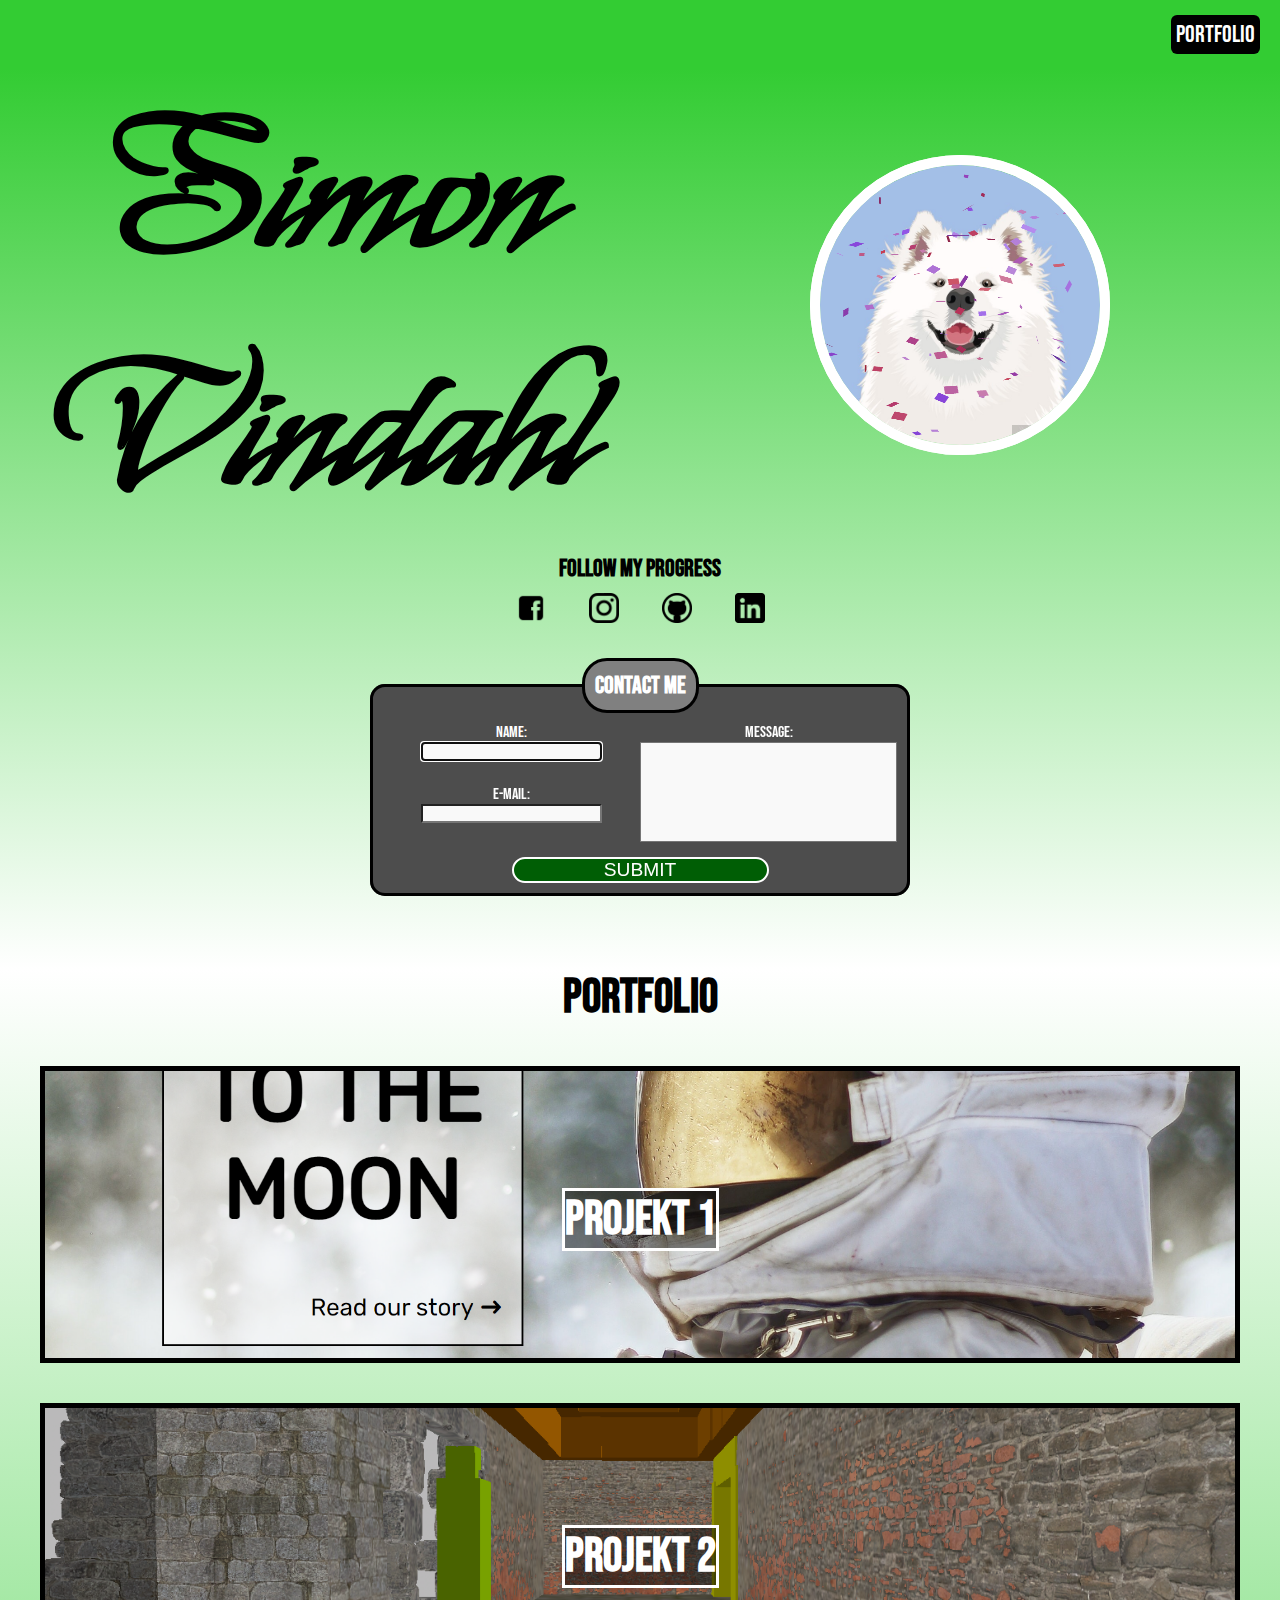
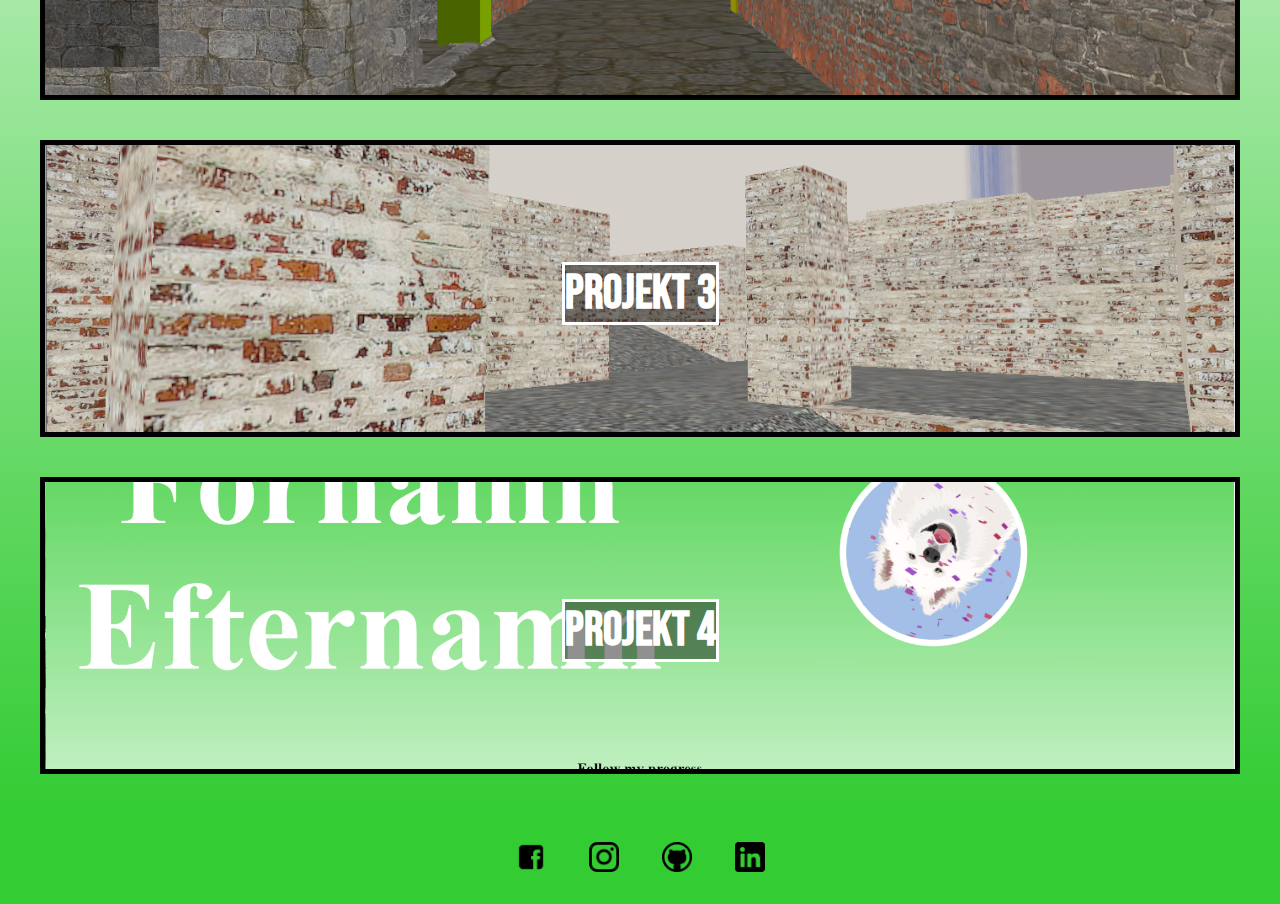
==== commit 795f2d7b: "4.0" ====
--- a/cv-test/index.html
+++ b/cv-test/index.html
@@ -2,6 +2,7 @@
 <html lang="en">
   <head>
     <link rel="stylesheet" href="style.css" type="text/css" />
+    <link rel="normalize" type="text/css" href="style/normalize.css" />
     <link rel="preconnect" href="https://fonts.googleapis.com" />
     <link rel="preconnect" href="https://fonts.gstatic.com" crossorigin />
     <link
@@ -17,16 +18,22 @@
     <meta charset="UTF-8" />
     <meta http-equiv="X-UA-Compatible" content="IE=edge" />
     <meta name="viewport" content="width=device-width, initial-scale=1.0" />
+    <meta name="description" content="Portfolio with heigh-end content" />
+    <meta property="og:title" content="CV and portfolio webpage" />
+    <meta property="og:type" content="webpage" />
+    <meta property="og:url" content="#" />
+    <meta property="og:image" content="#" />
     <title>Portfolio</title>
   </head>
   <body>
-    <header></header>
-    <section class="section-one">
+    <header>
       <nav>
         <ul class="nav-list">
           <li><a href="#section-two">Portfolio</a></li>
         </ul>
       </nav>
+    </header>
+    <section class="section-one">
       <div class="grid-container">
         <div class="grid-item-1">
           <h1>
@@ -36,9 +43,21 @@
         </div>
         <div class="grid-item-2">
           <div class="profile-picture">
-            <img class="center" src="confetti" alt="Moving confetti" />
+            <img
+              class="center"
+              src="confetti"
+              height="250"
+              width="250"
+              alt="Moving confetti"
+            />
 
-            <img class="center-me" src="dog.jpg" alt="dog" />
+            <img
+              class="center-me"
+              src="dog.jpg"
+              height="250"
+              width="250"
+              alt="dog"
+            />
           </div>
         </div>
       </div>
@@ -47,16 +66,24 @@
         <div class="contact-icon">
           <ul>
             <li>
-              <a href="#"> <img alt="Facebook" src="facebook.png" /></a>
+              <a href="#">
+                <img alt="Facebook" src="facebook.png" width="30" height="30"
+              /></a>
             </li>
             <li>
-              <a href="#"> <img alt="Instagram" src="instagram.png" /></a>
+              <a href="#">
+                <img alt="Instagram" src="instagram.png" width="30" height="30"
+              /></a>
             </li>
             <li>
-              <a href="#"> <img alt="Github" src="github.png" /></a>
+              <a href="#">
+                <img alt="Github" src="github.png" width="30" height="30"
+              /></a>
             </li>
             <li>
-              <a href="#"> <img alt="Linkedin" src="linkedin.png" /></a>
+              <a href="#">
+                <img alt="Linkedin" src="linkedin.png" width="30" height="30"
+              /></a>
             </li>
           </ul>
         </div>
@@ -81,31 +108,6 @@
               </div>
             </fieldset>
           </form>
-
-          <!-- <form id="contact-form" action="action_page.php" method="post">
-            <fieldset class="one">
-              <legend></legend>
-              <label for="name"> Name:</label><br />
-              <input id="name" type="text" tabindex="1" required autofocus />
-            </fieldset>
-            <fieldset class="three">
-              <label for="msg">Message:</label><br />
-              <textarea
-                id="msg"
-                tabindex="3"
-                rows="10"
-                cols="30"
-                required
-              ></textarea>
-            </fieldset>
-            <fieldset class="two">
-              <label for="mail">E-mail:</label><br />
-              <input id="mail" type="email" tabindex="2" required />
-            </fieldset>
-            <fieldset class="four">
-              <button name="submit" type="submit" tabindex="4">Submit</button>
-            </fieldset>
-          </form> -->
         </div>
       </section>
     </section>
@@ -136,5 +138,31 @@
         </article>
       </div>
     </section>
+    <footer>
+      <div class="contact-icon">
+        <ul>
+          <li>
+            <a href="#">
+              <img alt="Facebook" src="facebook.png" width="30" height="30"
+            /></a>
+          </li>
+          <li>
+            <a href="#">
+              <img alt="Instagram" src="instagram.png" width="30" height="30"
+            /></a>
+          </li>
+          <li>
+            <a href="#">
+              <img alt="Github" src="github.png" width="30" height="30"
+            /></a>
+          </li>
+          <li>
+            <a href="#">
+              <img alt="Linkedin" src="linkedin.png" width="30" height="30"
+            /></a>
+          </li>
+        </ul>
+      </div>
+    </footer>
   </body>
 </html>
--- a/cv-test/style.css
+++ b/cv-test/style.css
@@ -36,7 +36,8 @@
   background-color: BLACK;
 }
 .nav-list li a:hover {
-  background-color: BLACK;
+  background-color: white;
+  color: black;
 }
 .grid-container {
   display: grid;
@@ -62,6 +63,11 @@
   background: linear-gradient(to bottom, #33cc33 0%, #ffffff 100%);
   min-height: 100vh;
 }
+
+header {
+  background-color: #33cc33;
+}
+
 .profile-picture {
   position: absolute;
 }
@@ -222,17 +228,6 @@
   margin-top: 20px;
   font-size: 1rem;
 }
-/* #contact-form {
-  display: grid;
-  grid-template-columns: repeat(2, 1fr);
-  grid-template-rows: repeat(2, 1fr);
-  border: 3px solid black;
-  text-align: center;
-  background-color: gray;
-  padding: 10px;
-  color: white;
-  border-radius: 15px;
-} */
 
 #contact-form fieldset {
   display: grid;
@@ -281,15 +276,41 @@
 .four button {
   cursor: pointer;
   width: 50%;
-  border: none;
-  background: rgb(0, 110, 33);
-  color: #fff;
+  border: 2px solid white;
+  background: #005e05;
+  color: white;
   border-radius: 15px;
+  font-size: 1.2rem;
+  text-transform: uppercase;
 }
 .four button:hover {
   background: #00ff0d;
   transition: background-color 0.3s ease-in-out;
 }
+
+footer {
+  min-height: 10vh;
+  display: flex;
+  align-items: center;
+  justify-content: center;
+  background-color: #33cc33;
+}
+footer li {
+  display: inline-block;
+  padding: 10px 20px;
+}
+footer li img {
+  width: 30px;
+  height: 30px;
+  transition: all 1s;
+}
+footer li img:hover {
+  transition: all 0.1s;
+  box-shadow: 0 0 10px 10px white;
+  background-color: white;
+  transform: scale(1.1);
+}
+
 @media screen and (max-width: 900px) {
   .section-one {
     min-height: 100vh;
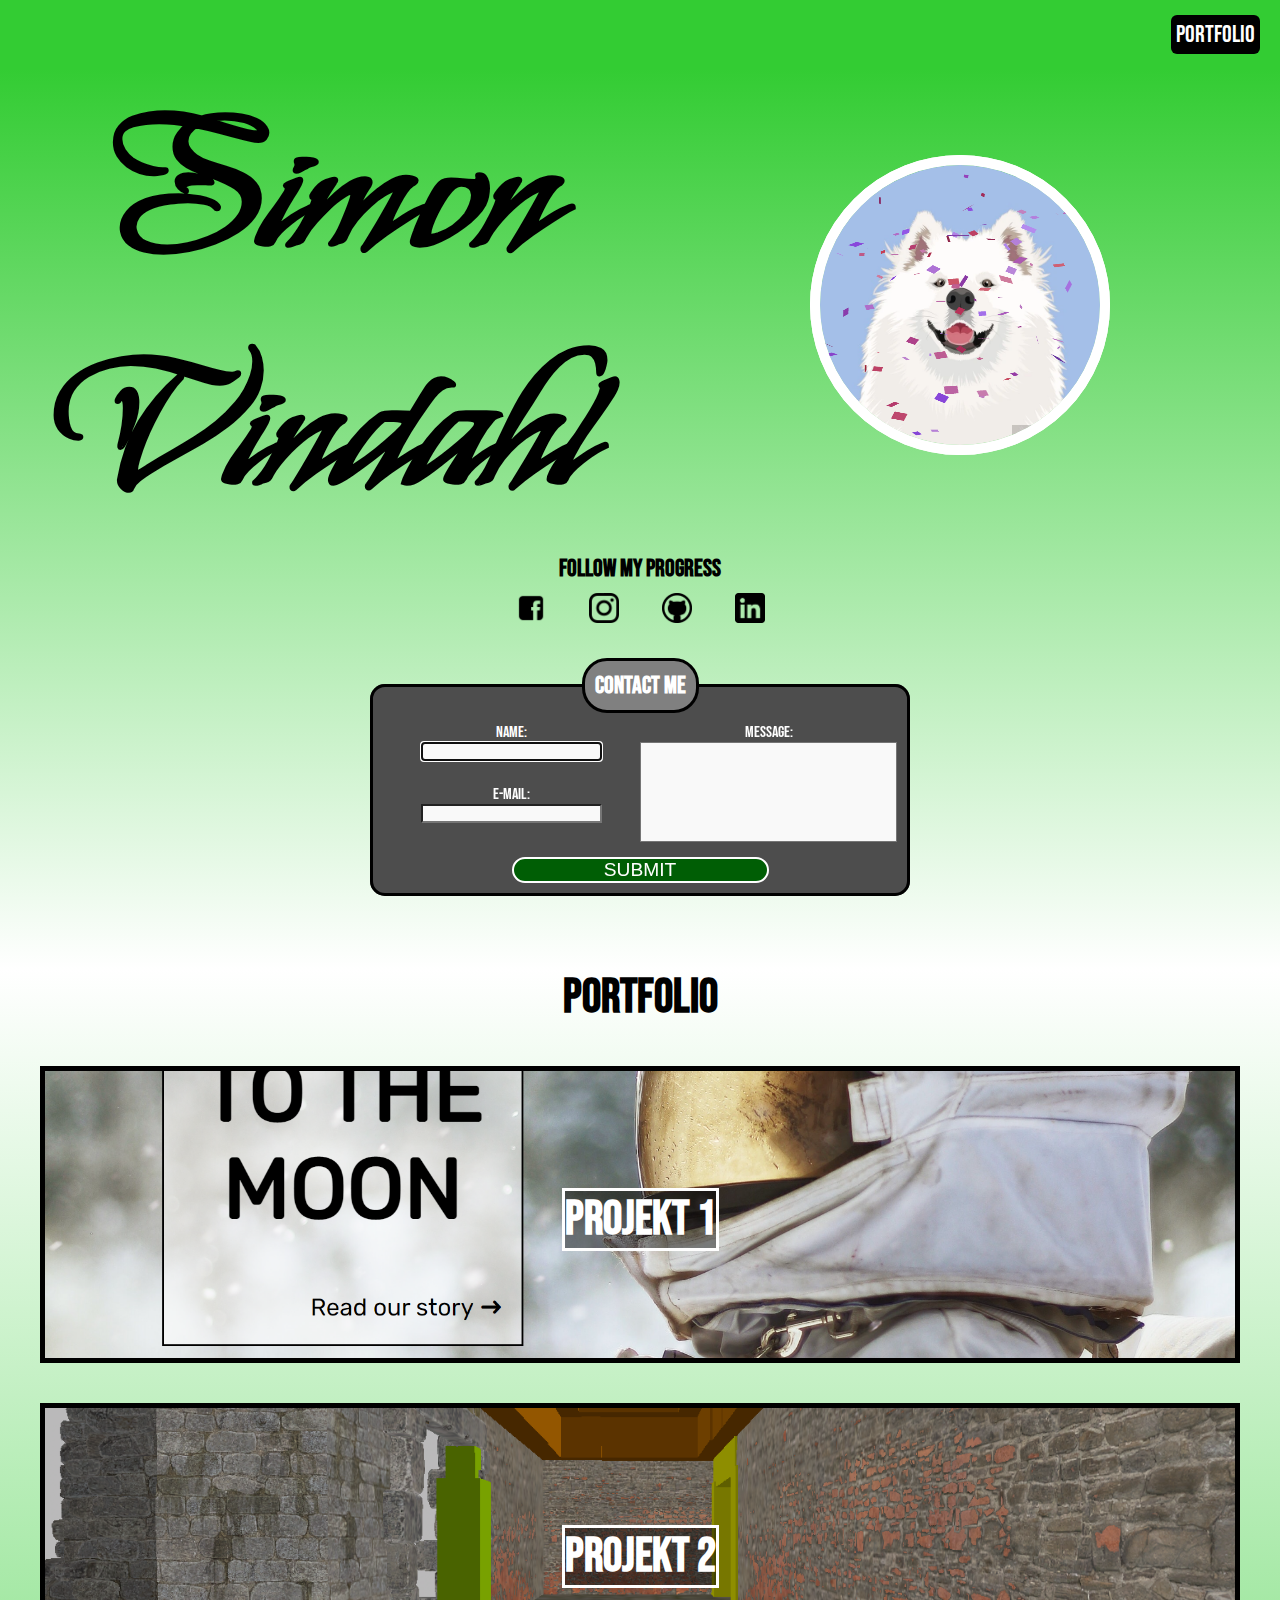
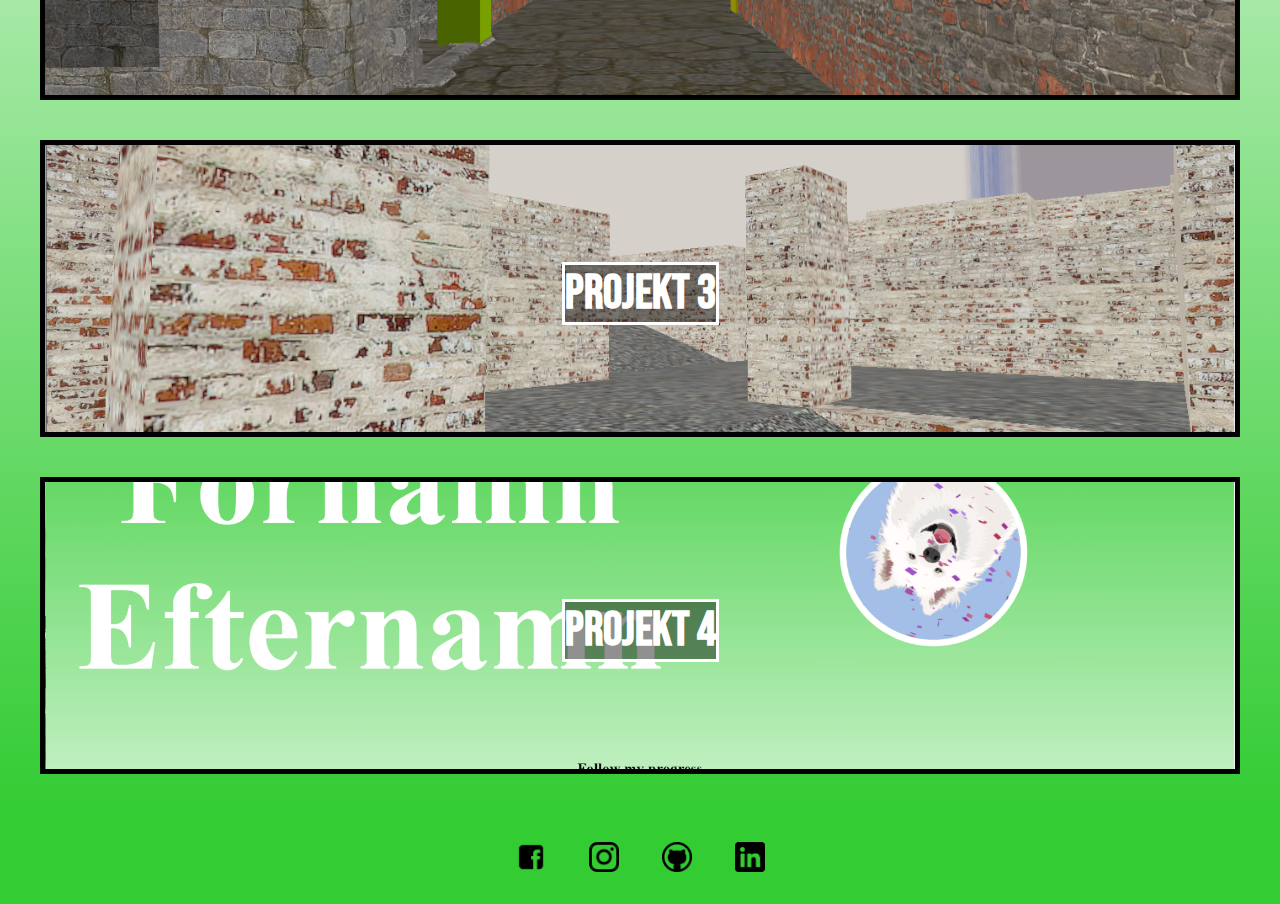
==== commit 229081df: "full 1.0" ====
--- a/cv-test/index.html
+++ b/cv-test/index.html
@@ -53,7 +53,7 @@
 
             <img
               class="center-me"
-              src="dog.jpg"
+              src="dog.webp"
               height="250"
               width="250"
               alt="dog"
@@ -67,22 +67,26 @@
           <ul>
             <li>
               <a href="#">
-                <img alt="Facebook" src="facebook.png" width="30" height="30"
+                <img alt="Facebook" src="facebook.webp" width="30" height="30"
               /></a>
             </li>
             <li>
               <a href="#">
-                <img alt="Instagram" src="instagram.png" width="30" height="30"
+                <img
+                  alt="Instagram"
+                  src="instagram.webp"
+                  width="30"
+                  height="30"
               /></a>
             </li>
             <li>
               <a href="#">
-                <img alt="Github" src="github.png" width="30" height="30"
+                <img alt="Github" src="github.webp" width="30" height="30"
               /></a>
             </li>
             <li>
               <a href="#">
-                <img alt="Linkedin" src="linkedin.png" width="30" height="30"
+                <img alt="Linkedin" src="linkedin.webp" width="30" height="30"
               /></a>
             </li>
           </ul>
@@ -143,22 +147,22 @@
         <ul>
           <li>
             <a href="#">
-              <img alt="Facebook" src="facebook.png" width="30" height="30"
+              <img alt="Facebook" src="facebook.webp" width="30" height="30"
             /></a>
           </li>
           <li>
             <a href="#">
-              <img alt="Instagram" src="instagram.png" width="30" height="30"
+              <img alt="Instagram" src="instagram.webp" width="30" height="30"
             /></a>
           </li>
           <li>
             <a href="#">
-              <img alt="Github" src="github.png" width="30" height="30"
+              <img alt="Github" src="github.webp" width="30" height="30"
             /></a>
           </li>
           <li>
             <a href="#">
-              <img alt="Linkedin" src="linkedin.png" width="30" height="30"
+              <img alt="Linkedin" src="linkedin.webp" width="30" height="30"
             /></a>
           </li>
         </ul>
--- a/cv-test/style.css
+++ b/cv-test/style.css
@@ -63,7 +63,6 @@
   background: linear-gradient(to bottom, #33cc33 0%, #ffffff 100%);
   min-height: 100vh;
 }
-
 header {
   background-color: #33cc33;
 }
@@ -162,7 +161,7 @@
   margin: 40px;
   height: 33vh;
   border: 5px solid black;
-  background: url("projekt-1.png") no-repeat center;
+  background: url("projekt-1.webp") no-repeat center;
   background-size: cover;
   background-color: #cccccc;
   position: relative;
@@ -171,7 +170,7 @@
   margin: 40px;
   height: 33vh;
   border: 5px solid black;
-  background: url("projekt-2.png") no-repeat center;
+  background: url("projekt-2.webp") no-repeat center;
   background-size: cover;
   background-color: #cccccc;
   position: relative;
@@ -180,7 +179,7 @@
   margin: 40px;
   height: 33vh;
   border: 5px solid black;
-  background: url("projekt-3.png") no-repeat center;
+  background: url("projekt-3.webp") no-repeat center;
   background-size: cover;
   background-color: #cccccc;
   position: relative;
@@ -190,7 +189,7 @@
   height: 33vh;
   border: 5px solid black;
   background-color: transparent;
-  background: url("projekt-4.png") no-repeat center;
+  background: url("projekt-4.webp") no-repeat center;
   background-size: cover;
   background-color: #cccccc;
   position: relative;
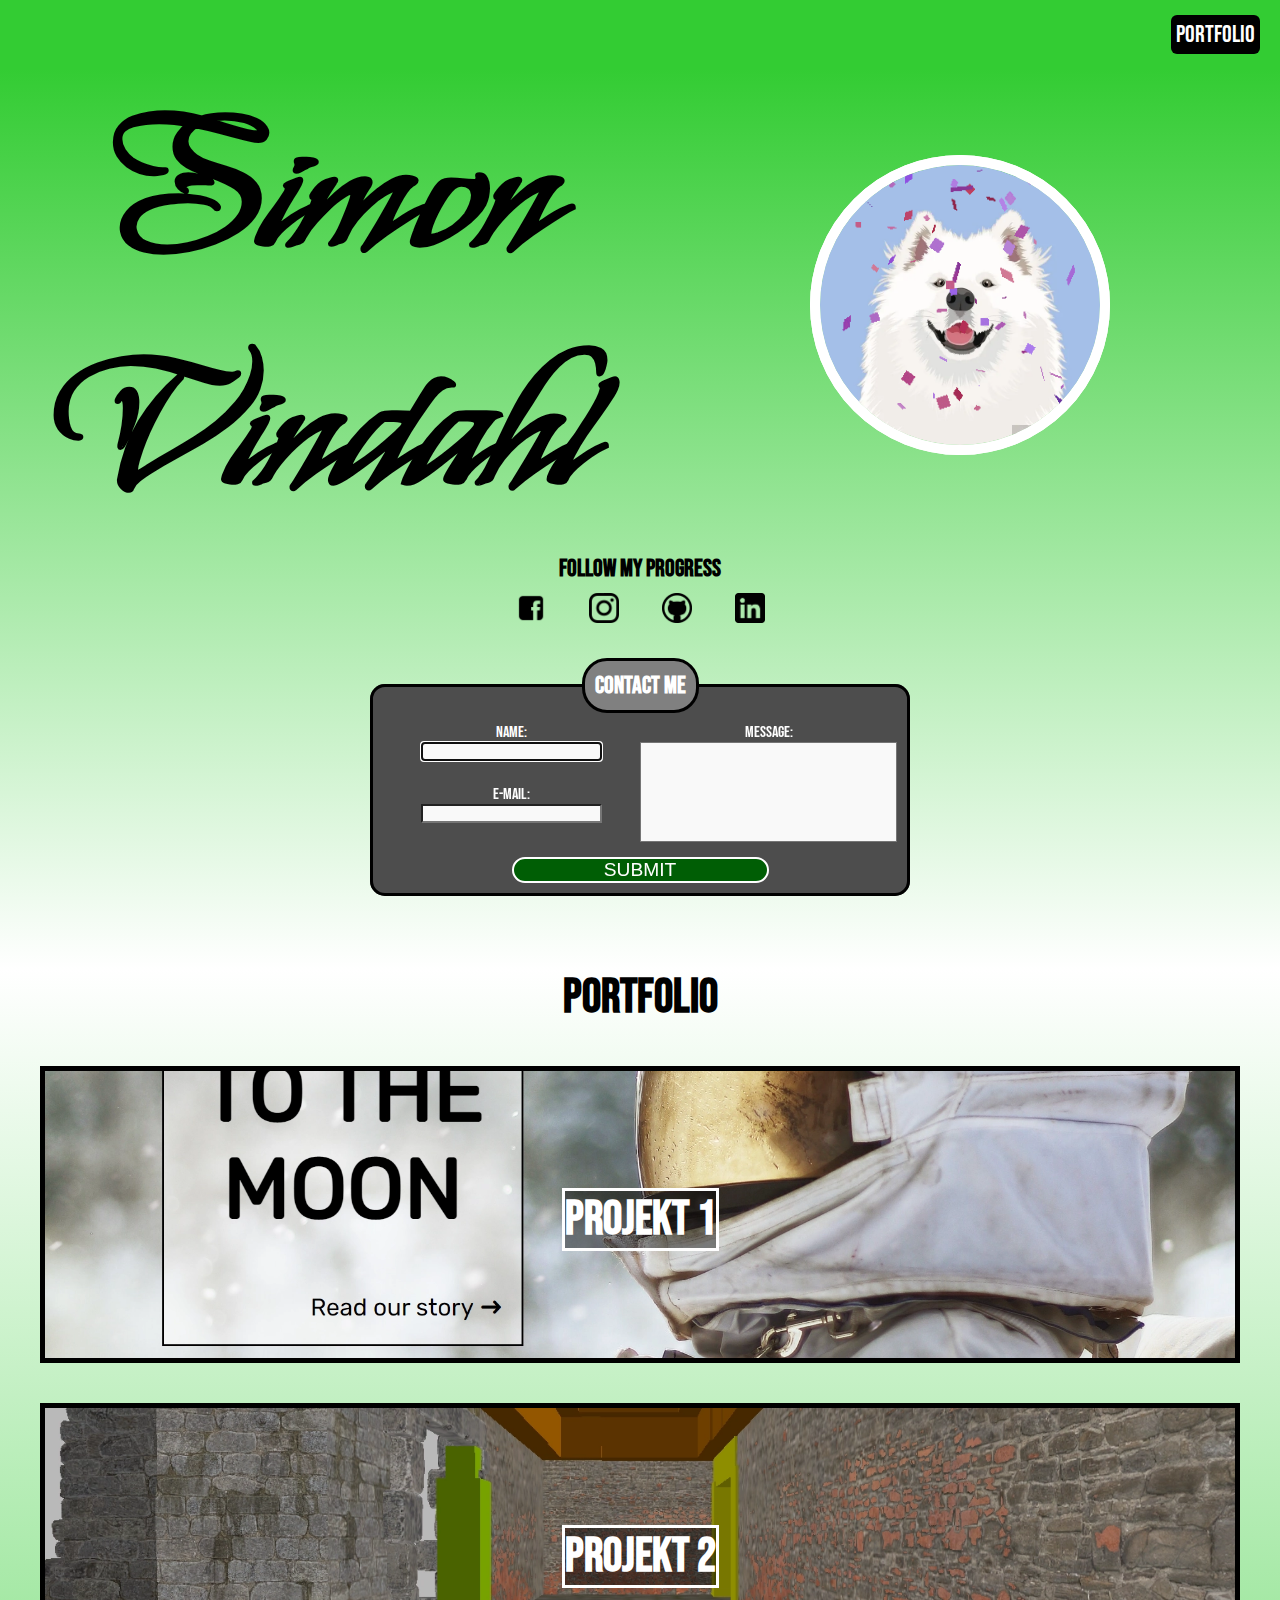
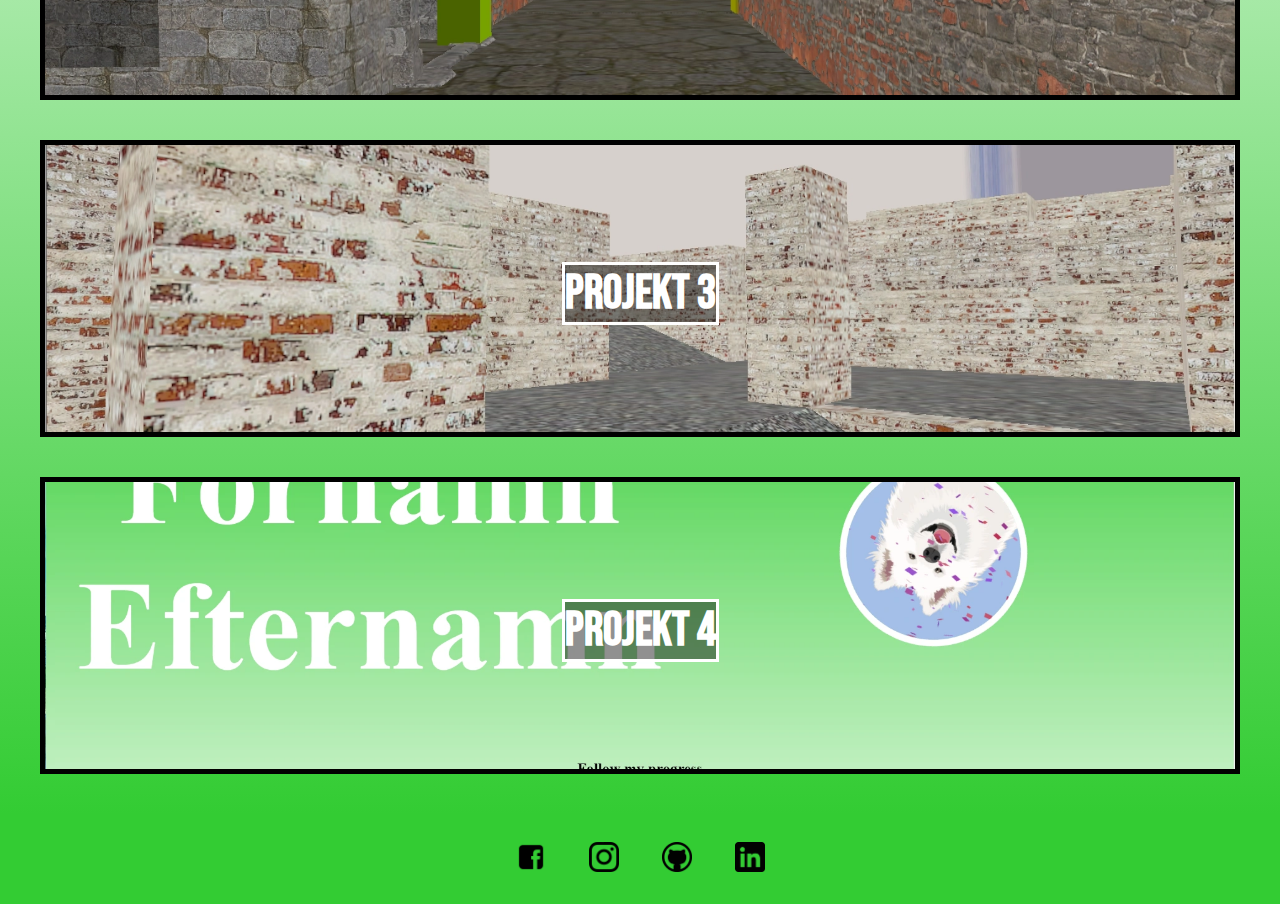
==== commit fc25c21a: "Update index.html" ====
--- a/cv-test/index.html
+++ b/cv-test/index.html
@@ -16,6 +16,7 @@
       rel="stylesheet"
     />
     <meta charset="UTF-8" />
+    <meta http-equiv="Cache-control" content="no-cache" />
     <meta http-equiv="X-UA-Compatible" content="IE=edge" />
     <meta name="viewport" content="width=device-width, initial-scale=1.0" />
     <meta name="description" content="Portfolio with heigh-end content" />
--- a/cv-test/style.css
+++ b/cv-test/style.css
@@ -1,370 +1 @@
-html {
-  scroll-behavior: smooth;
-}
-body,
-html {
-  width: 100%;
-  height: 100%;
-  margin: 0;
-  font-family: "Bebas Neue", cursive, "Times New Roman", Times, serif;
-}
-* {
-  box-sizing: border-box;
-  margin: 0;
-  padding: 0;
-}
-nav {
-  display: flex;
-  justify-content: right;
-  align-items: center;
-  background-color: transparent;
-}
-.nav-list {
-  list-style-type: none;
-  display: flex;
-}
-.nav-list li {
-  margin: 20px;
-}
-.nav-list li a {
-  color: white;
-  text-decoration: none;
-  padding: 5px;
-  transition: 0.2s;
-  border-radius: 6px;
-  font-size: 1.5rem;
-  background-color: BLACK;
-}
-.nav-list li a:hover {
-  background-color: white;
-  color: black;
-}
-.grid-container {
-  display: grid;
-  grid-template-columns: repeat(2, 1fr);
-  grid-template-rows: 1fr;
-}
-.grid-item-1 {
-  text-align: center;
-  display: flex;
-  justify-content: center;
-  align-items: center;
-  font-size: 7vw;
-  color: black;
-  font-family: "My Soul", cursive, sans;
-}
-.grid-item-2 {
-  display: flex;
-  justify-content: center;
-  align-items: center;
-}
-.section-one {
-  position: relative;
-  background: linear-gradient(to bottom, #33cc33 0%, #ffffff 100%);
-  min-height: 100vh;
-}
-header {
-  background-color: #33cc33;
-}
-
-.profile-picture {
-  position: absolute;
-}
-.profile-picture img {
-  animation-duration: 10000ms;
-  animation-iteration-count: infinite;
-  animation-timing-function: linear;
-  animation-name: spin;
-  width: 300px;
-  height: 300px;
-}
-@keyframes spin {
-  from {
-    transform: rotate(0deg);
-  }
-  to {
-    transform: rotate(360deg);
-  }
-}
-.profile-picture img {
-  border: 10px solid white;
-  border-radius: 150px;
-}
-.center {
-  position: relative;
-  top: 0;
-  left: 0;
-  z-index: 1;
-}
-.center-me {
-  position: absolute;
-  top: 0;
-  left: 0;
-  z-index: 0;
-}
-.contact {
-  min-height: 40vh;
-  display: flex;
-  flex-direction: column;
-  align-items: center;
-  justify-content: center;
-}
-.contact li {
-  display: inline-block;
-  padding: 10px 20px;
-}
-.contact li img {
-  width: 30px;
-  height: 30px;
-  transition: all 1s;
-}
-.contact li img:hover {
-  transition: all 0.1s;
-  box-shadow: 0 0 10px 10px white;
-  background-color: white;
-  transform: scale(1.1);
-}
-.section-two {
-  position: relative;
-  background: linear-gradient(to bottom, #ffffff 0%, #33cc33 100%);
-  overflow: hidden;
-  min-height: 100vh;
-}
-.section-two h2 {
-  text-align: center;
-  font-size: 3rem;
-}
-.portfolio a {
-  position: absolute;
-  width: 100%;
-  height: 100%;
-  z-index: 1;
-}
-.portfolio a {
-  text-decoration: none;
-}
-.portfolio h3 {
-  text-align: center;
-  vertical-align: middle;
-  line-height: 33vh;
-  font-size: 3rem;
-  position: relative;
-  overflow: hidden;
-  white-space: nowrap;
-  color: white;
-}
-.portfolio span {
-  background-color: rgba(0, 0, 0, 0.437);
-  border: 3px solid white;
-}
-.portfolio-one {
-  margin: 40px;
-  height: 33vh;
-  border: 5px solid black;
-  background: url("projekt-1.webp") no-repeat center;
-  background-size: cover;
-  background-color: #cccccc;
-  position: relative;
-}
-.portfolio-two {
-  margin: 40px;
-  height: 33vh;
-  border: 5px solid black;
-  background: url("projekt-2.webp") no-repeat center;
-  background-size: cover;
-  background-color: #cccccc;
-  position: relative;
-}
-.portfolio-three {
-  margin: 40px;
-  height: 33vh;
-  border: 5px solid black;
-  background: url("projekt-3.webp") no-repeat center;
-  background-size: cover;
-  background-color: #cccccc;
-  position: relative;
-}
-.portfolio-four {
-  margin: 40px;
-  height: 33vh;
-  border: 5px solid black;
-  background-color: transparent;
-  background: url("projekt-4.webp") no-repeat center;
-  background-size: cover;
-  background-color: #cccccc;
-  position: relative;
-}
-.portfolio-one:hover {
-  opacity: 60%;
-  border-color: white;
-  transition: all 1s;
-  box-shadow: 0 0 20px 20px #000000;
-}
-.portfolio-two:hover {
-  opacity: 60%;
-  border-color: white;
-  transition: all 1s;
-  box-shadow: 0 0 20px 20px #000000;
-}
-.portfolio-three:hover {
-  opacity: 60%;
-  border-color: white;
-  transition: all 1s;
-  box-shadow: 0 0 20px 20px #000000;
-}
-.portfolio-four:hover {
-  opacity: 60%;
-  border-color: white;
-  transition: all 1s;
-  box-shadow: 0 0 20px 20px #000000;
-}
-.box,
-.contact {
-  transition: all 1s;
-}
-.contact-me {
-  text-align: center;
-  margin-top: 20px;
-  font-size: 1rem;
-}
-
-#contact-form fieldset {
-  display: grid;
-  grid-template-columns: repeat(2, 1fr);
-  grid-template-rows: repeat(2, 1fr);
-  border: 3px solid black;
-  text-align: center;
-  background-color: rgb(77, 77, 77);
-  padding: 10px;
-  color: white;
-  border-radius: 15px;
-}
-
-#contact-form fieldset .four {
-  margin-top: 10px;
-}
-#contact-form legend {
-  margin: 0 auto;
-  background-color: gray;
-  border: 3px solid black;
-  border-radius: 25px;
-  padding: 10px;
-}
-fieldset {
-  border: none;
-}
-input,
-textarea {
-  background-color: #f9f9f9;
-}
-.three {
-  grid-column: 2;
-  grid-row: 1/3;
-}
-.three textarea {
-  height: 100px;
-  max-width: 100%;
-  resize: none;
-}
-.four {
-  grid-column: 1/3;
-  grid-row: 3;
-  display: flex;
-  justify-content: center;
-}
-.four button {
-  cursor: pointer;
-  width: 50%;
-  border: 2px solid white;
-  background: #005e05;
-  color: white;
-  border-radius: 15px;
-  font-size: 1.2rem;
-  text-transform: uppercase;
-}
-.four button:hover {
-  background: #00ff0d;
-  transition: background-color 0.3s ease-in-out;
-}
-
-footer {
-  min-height: 10vh;
-  display: flex;
-  align-items: center;
-  justify-content: center;
-  background-color: #33cc33;
-}
-footer li {
-  display: inline-block;
-  padding: 10px 20px;
-}
-footer li img {
-  width: 30px;
-  height: 30px;
-  transition: all 1s;
-}
-footer li img:hover {
-  transition: all 0.1s;
-  box-shadow: 0 0 10px 10px white;
-  background-color: white;
-  transform: scale(1.1);
-}
-
-@media screen and (max-width: 900px) {
-  .section-one {
-    min-height: 100vh;
-  }
-  .section-two {
-    min-height: 100vh;
-  }
-  .grid-container {
-    display: flex;
-    flex-direction: column;
-    justify-content: space-evenly;
-    margin: auto;
-    margin-bottom: 50px;
-  }
-  .grid-item-1 {
-    text-align: center;
-    font-size: 10vw;
-    justify-content: center;
-    align-items: center;
-  }
-  .grid-item-2 {
-    text-align: center;
-    justify-content: center;
-    align-items: center;
-    height: 250px;
-  }
-  .profile-picture img {
-    width: 250px;
-    height: 250px;
-  }
-}
-@media screen and (max-width: 500px) {
-  #contact-form {
-    display: grid;
-    display: grid;
-    grid-template-columns: 200px 1fr;
-  }
-  .one {
-    grid-column: 1;
-    grid-row: 1;
-  }
-  .two {
-    grid-column: 1;
-    grid-row: 2;
-  }
-  .three {
-    grid-column: 1;
-    grid-row: 3;
-  }
-  .four {
-    grid-column: 1;
-    grid-row: 4;
-  }
-  .three textarea {
-    height: 6em;
-    width: 15em;
-  }
-}
+html{scroll-behavior:smooth}body,html{width:100%;height:100%;margin:0;font-family:"Bebas Neue",cursive,"Times New Roman",Times,serif}*{box-sizing:border-box;margin:0;padding:0}nav{display:flex;justify-content:right;align-items:center;background-color:rgba(0,0,0,0)}.nav-list{list-style-type:none;display:flex}.nav-list li{margin:20px}.nav-list li a{color:#fff;text-decoration:none;padding:5px;transition:.2s;border-radius:6px;font-size:1.5rem;background-color:#000}.nav-list li a:hover{background-color:#fff;color:#000}.grid-container{display:grid;grid-template-columns:repeat(2, 1fr);grid-template-rows:1fr}.grid-item-1{text-align:center;display:flex;justify-content:center;align-items:center;font-size:7vw;color:#000;font-family:"My Soul",cursive,sans}.grid-item-2{display:flex;justify-content:center;align-items:center}.section-one{position:relative;background:linear-gradient(to bottom, #33cc33 0%, #ffffff 100%);min-height:100vh}header{background-color:#3c3}.profile-picture{position:absolute}.profile-picture img{-webkit-animation-duration:10000ms;animation-duration:10000ms;-webkit-animation-iteration-count:infinite;animation-iteration-count:infinite;-webkit-animation-timing-function:linear;animation-timing-function:linear;-webkit-animation-name:spin;animation-name:spin;width:300px;height:300px}@-webkit-keyframes spin{from{transform:rotate(0deg)}to{transform:rotate(360deg)}}@keyframes spin{from{transform:rotate(0deg)}to{transform:rotate(360deg)}}.profile-picture img{border:10px solid #fff;border-radius:150px}.center{position:relative;top:0;left:0;z-index:1}.center-me{position:absolute;top:0;left:0;z-index:0}.contact{min-height:40vh;display:flex;flex-direction:column;align-items:center;justify-content:center}.contact li{display:inline-block;padding:10px 20px}.contact li img{width:30px;height:30px;transition:all 1s}.contact li img:hover{transition:all .1s;box-shadow:0 0 10px 10px #fff;background-color:#fff;transform:scale(1.1)}.section-two{position:relative;background:linear-gradient(to bottom, #ffffff 0%, #33cc33 100%);overflow:hidden;min-height:100vh}.section-two h2{text-align:center;font-size:3rem}.portfolio a{position:absolute;width:100%;height:100%;z-index:1}.portfolio a{text-decoration:none}.portfolio h3{text-align:center;vertical-align:middle;line-height:33vh;font-size:3rem;position:relative;overflow:hidden;white-space:nowrap;color:#fff}.portfolio span{background-color:rgba(0,0,0,.437);border:3px solid #fff}.portfolio-one{margin:40px;height:33vh;border:5px solid #000;background:url("projekt-1.webp") no-repeat center;background-size:cover;background-color:#ccc;position:relative}.portfolio-two{margin:40px;height:33vh;border:5px solid #000;background:url("projekt-2.webp") no-repeat center;background-size:cover;background-color:#ccc;position:relative}.portfolio-three{margin:40px;height:33vh;border:5px solid #000;background:url("projekt-3.webp") no-repeat center;background-size:cover;background-color:#ccc;position:relative}.portfolio-four{margin:40px;height:33vh;border:5px solid #000;background-color:rgba(0,0,0,0);background:url("projekt-4.webp") no-repeat center;background-size:cover;background-color:#ccc;position:relative}.portfolio-one:hover{opacity:60%;border-color:#fff;transition:all 1s;box-shadow:0 0 20px 20px #000}.portfolio-two:hover{opacity:60%;border-color:#fff;transition:all 1s;box-shadow:0 0 20px 20px #000}.portfolio-three:hover{opacity:60%;border-color:#fff;transition:all 1s;box-shadow:0 0 20px 20px #000}.portfolio-four:hover{opacity:60%;border-color:#fff;transition:all 1s;box-shadow:0 0 20px 20px #000}.box,.contact{transition:all 1s}.contact-me{text-align:center;margin-top:20px;font-size:1rem}#contact-form fieldset{display:grid;grid-template-columns:repeat(2, 1fr);grid-template-rows:repeat(2, 1fr);border:3px solid #000;text-align:center;background-color:#4d4d4d;padding:10px;color:#fff;border-radius:15px}#contact-form fieldset .four{margin-top:10px}#contact-form legend{margin:0 auto;background-color:gray;border:3px solid #000;border-radius:25px;padding:10px}fieldset{border:none}input,textarea{background-color:#f9f9f9}.three{grid-column:2;grid-row:1/3}.three textarea{height:100px;max-width:100%;resize:none}.four{grid-column:1/3;grid-row:3;display:flex;justify-content:center}.four button{cursor:pointer;width:50%;border:2px solid #fff;background:#005e05;color:#fff;border-radius:15px;font-size:1.2rem;text-transform:uppercase}.four button:hover{background:#00ff0d;transition:background-color .3s ease-in-out}footer{min-height:10vh;display:flex;align-items:center;justify-content:center;background-color:#3c3}footer li{display:inline-block;padding:10px 20px}footer li img{width:30px;height:30px;transition:all 1s}footer li img:hover{transition:all .1s;box-shadow:0 0 10px 10px #fff;background-color:#fff;transform:scale(1.1)}@media screen and (max-width: 900px){.section-one{min-height:100vh}.section-two{min-height:100vh}.grid-container{display:flex;flex-direction:column;justify-content:space-evenly;margin:auto;margin-bottom:50px}.grid-item-1{text-align:center;font-size:10vw;justify-content:center;align-items:center}.grid-item-2{text-align:center;justify-content:center;align-items:center;height:250px}.profile-picture img{width:250px;height:250px}}@media screen and (max-width: 500px){#contact-form{display:grid;display:grid;grid-template-columns:200px 1fr}.one{grid-column:1;grid-row:1}.two{grid-column:1;grid-row:2}.three{grid-column:1;grid-row:3}.four{grid-column:1;grid-row:4}.three textarea{height:6em;width:15em}}/*# sourceMappingURL=style.css.map */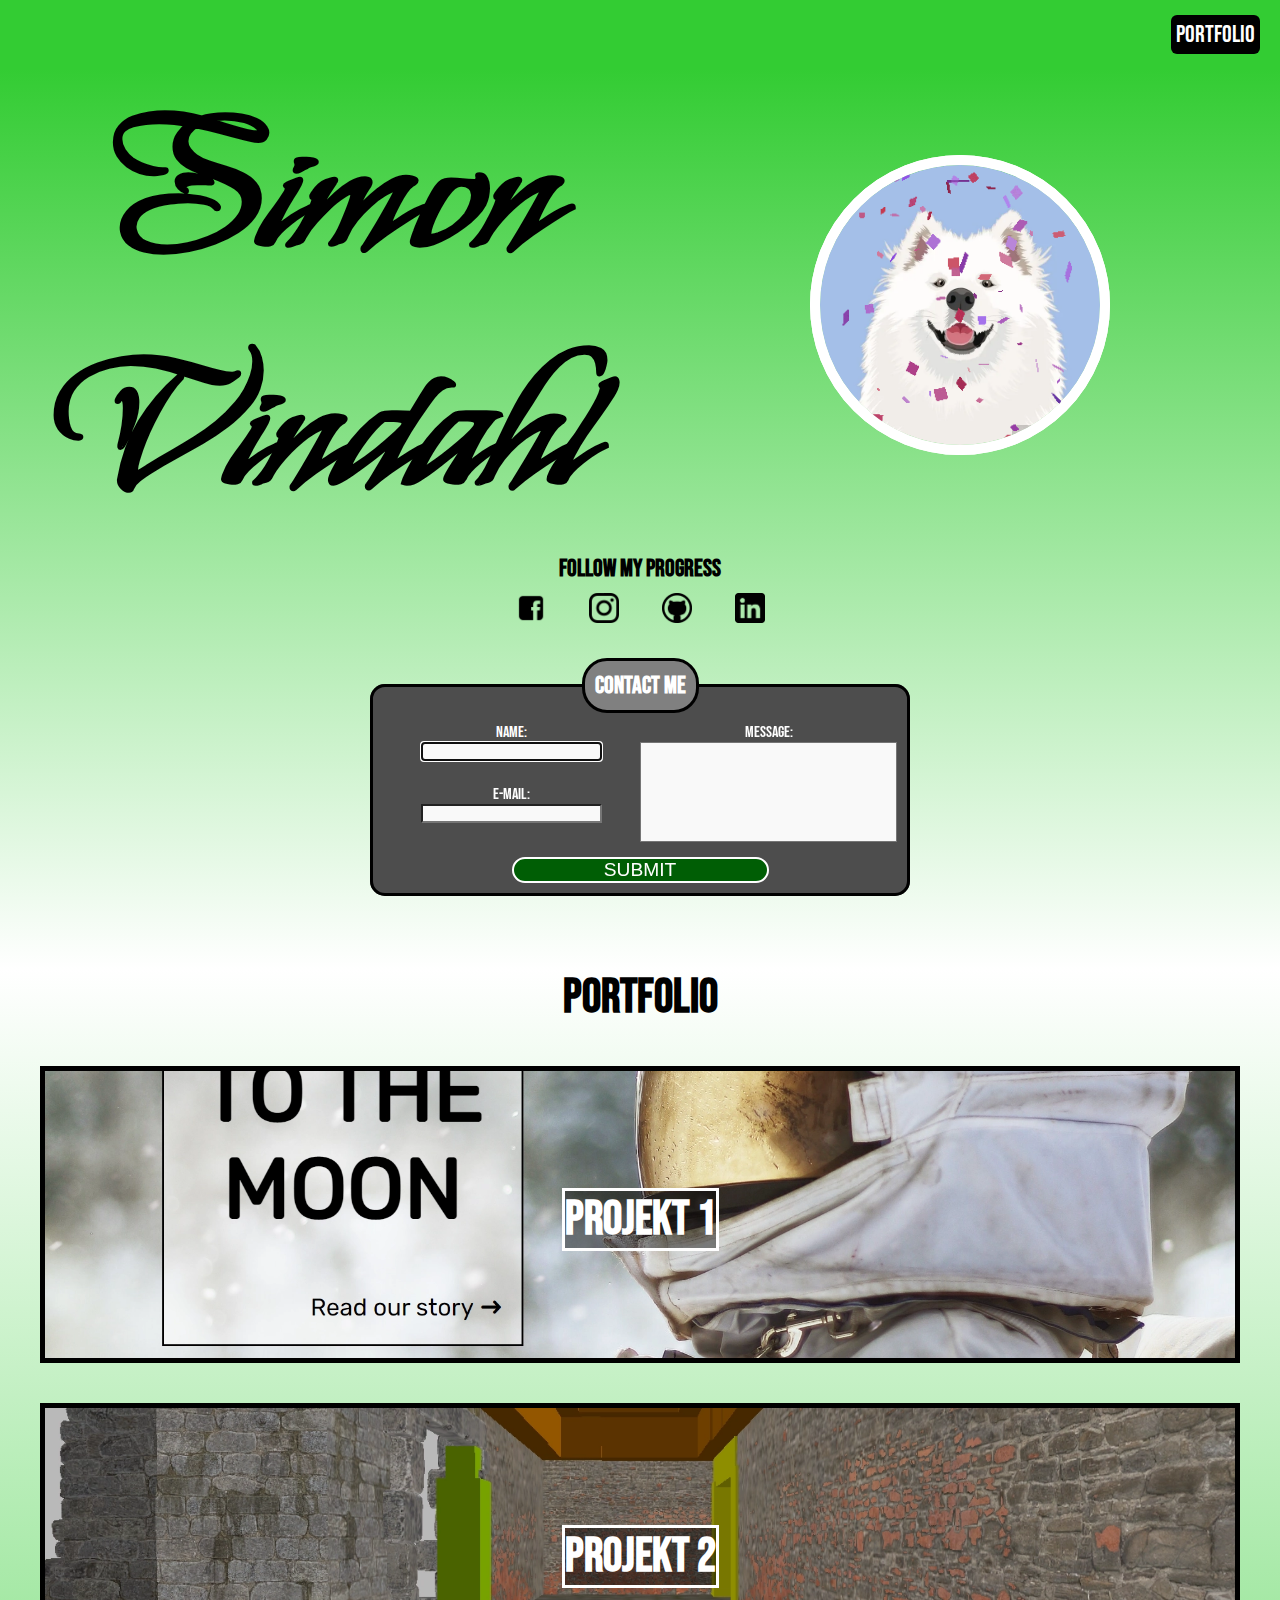
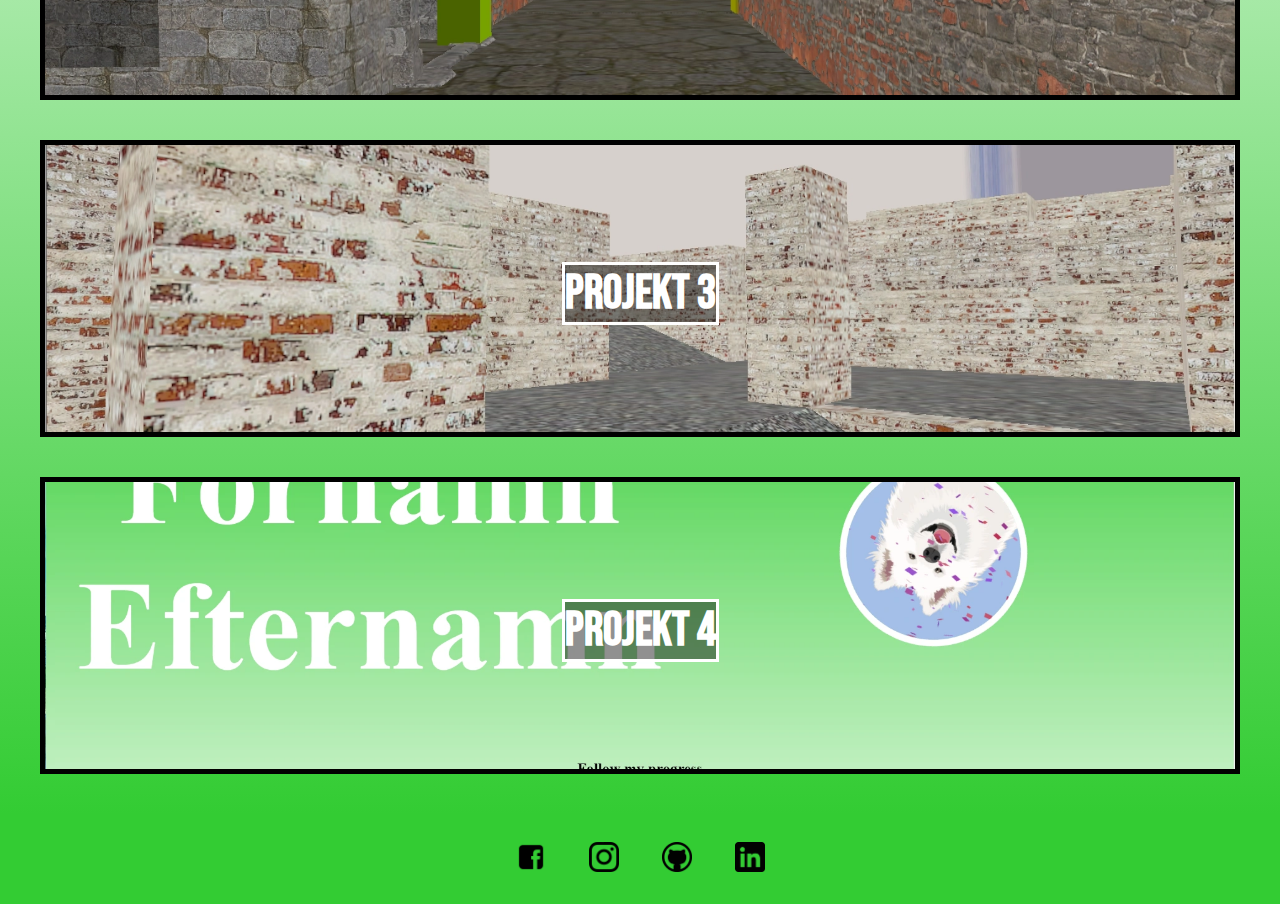
==== commit ac833ef0: "Update index.html" ====
--- a/cv-test/index.html
+++ b/cv-test/index.html
@@ -15,15 +15,20 @@
       href="https://fonts.googleapis.com/css2?family=Bebas+Neue&display=swap"
       rel="stylesheet"
     />
+    <meta name="keywords" content="Frontend, HTML, CSS" />
     <meta charset="UTF-8" />
-    <meta http-equiv="Cache-control" content="no-cache" />
     <meta http-equiv="X-UA-Compatible" content="IE=edge" />
     <meta name="viewport" content="width=device-width, initial-scale=1.0" />
     <meta name="description" content="Portfolio with heigh-end content" />
     <meta property="og:title" content="CV and portfolio webpage" />
     <meta property="og:type" content="webpage" />
-    <meta property="og:url" content="#" />
+    <meta
+      property="og:url"
+      content="https://medieinstitutet.github.io/inl-3-cv-med-css-KennedyB1/#"
+    />
     <meta property="og:image" content="#" />
+    <meta property="og:image:width" content="400" />
+    <meta name="author" content="Simon Vindahl" />
     <title>Portfolio</title>
   </head>
   <body>
